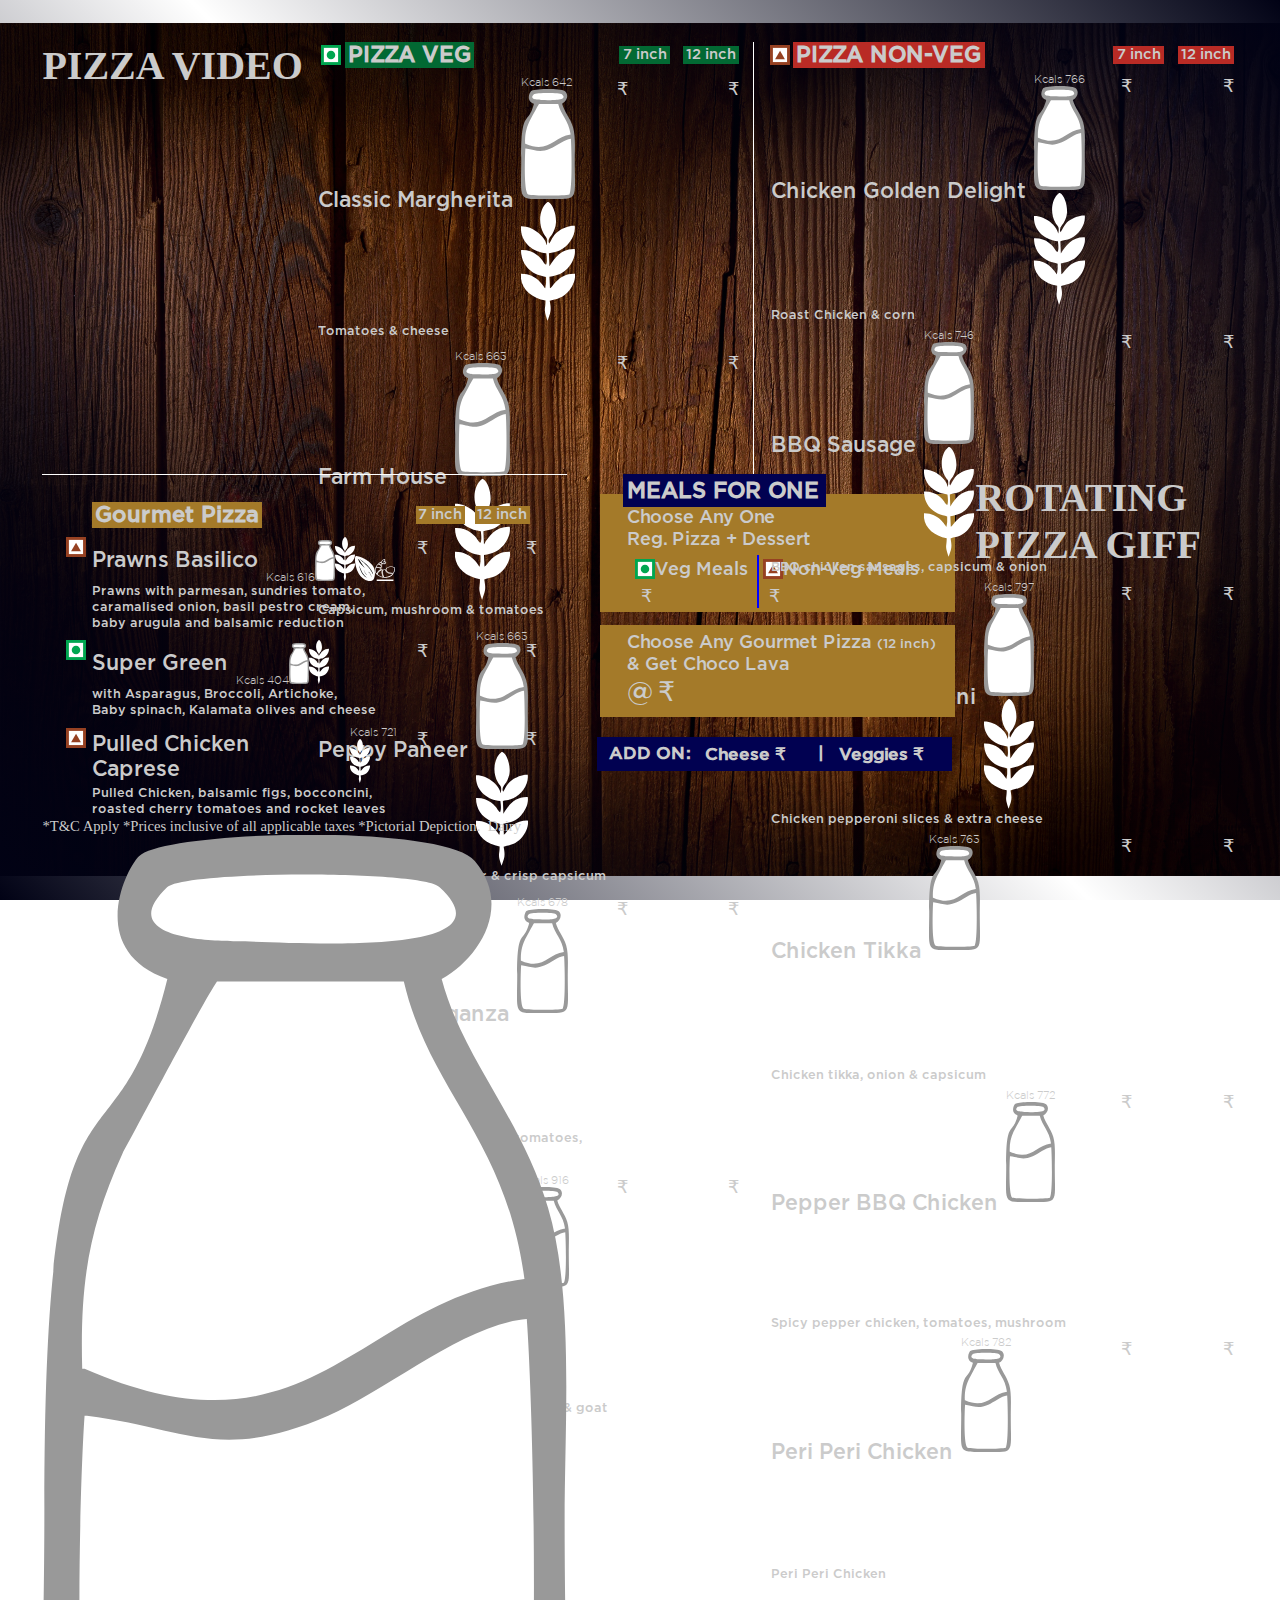
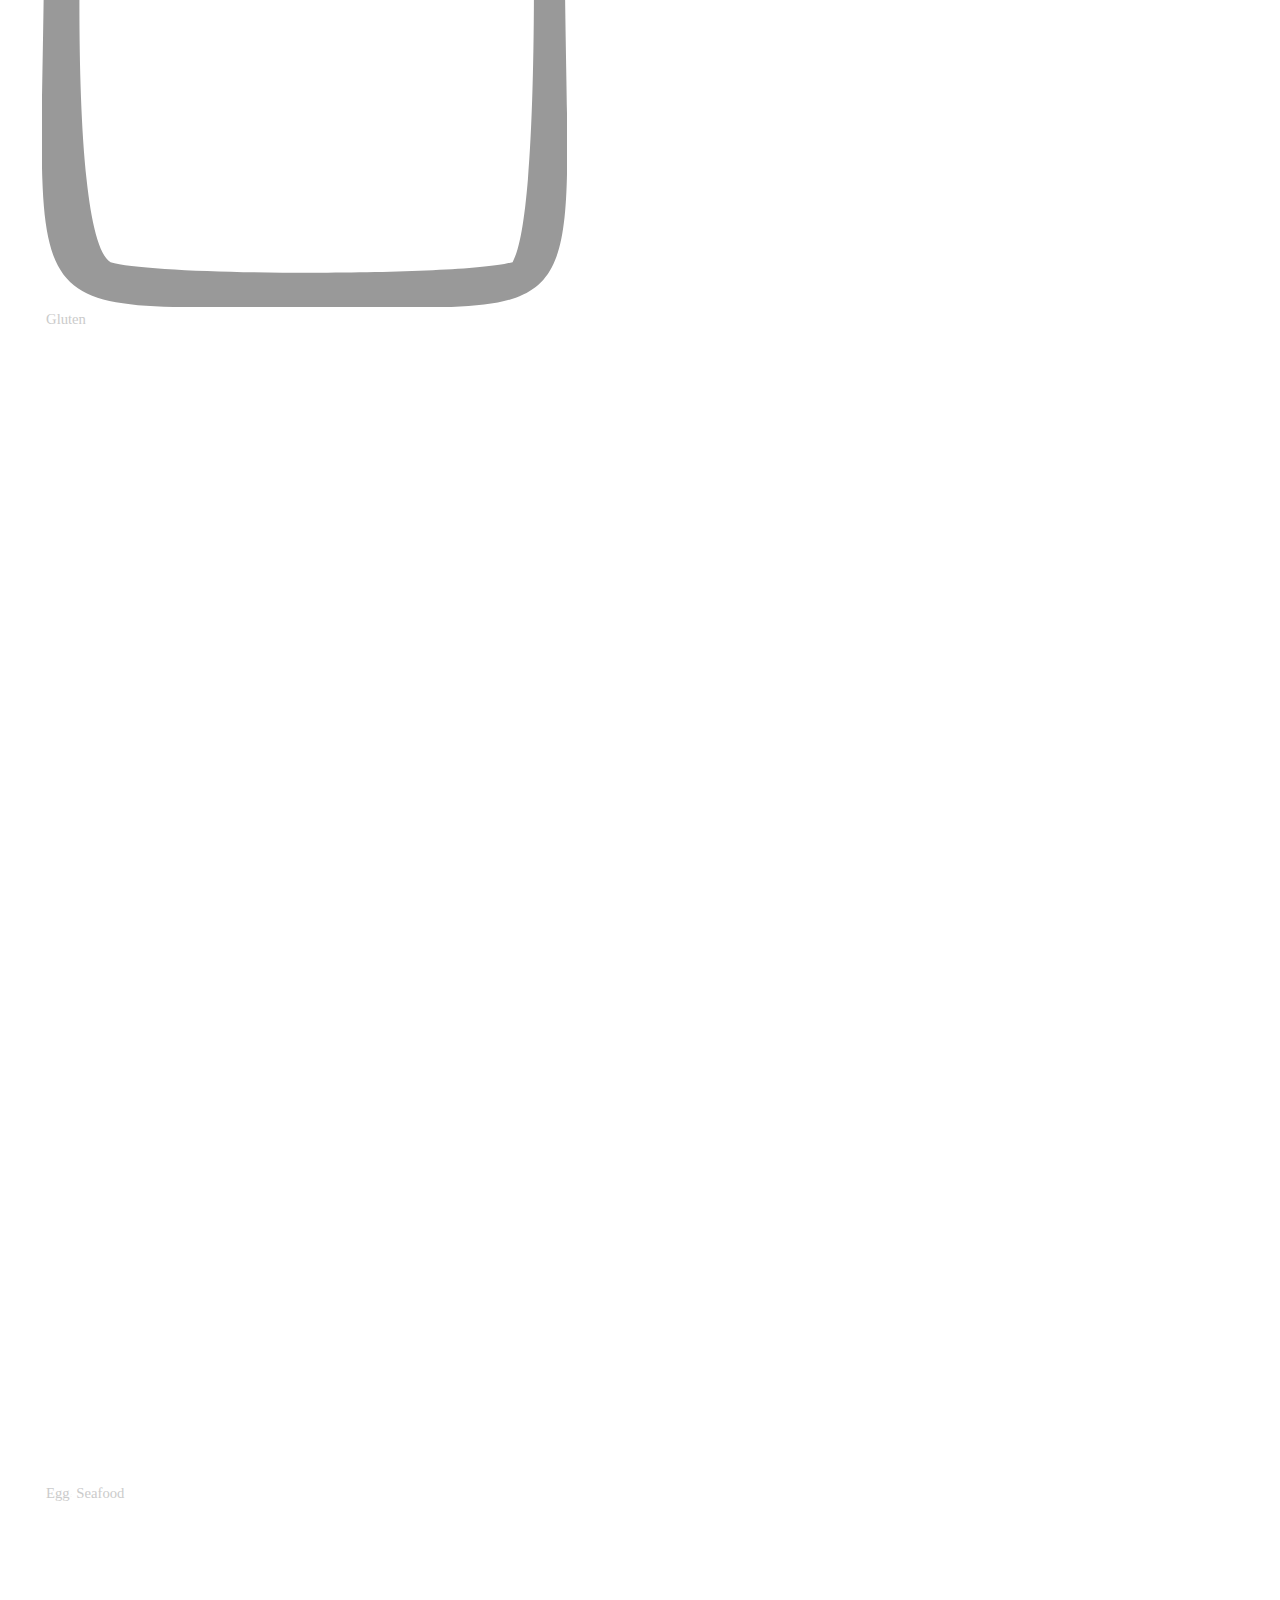
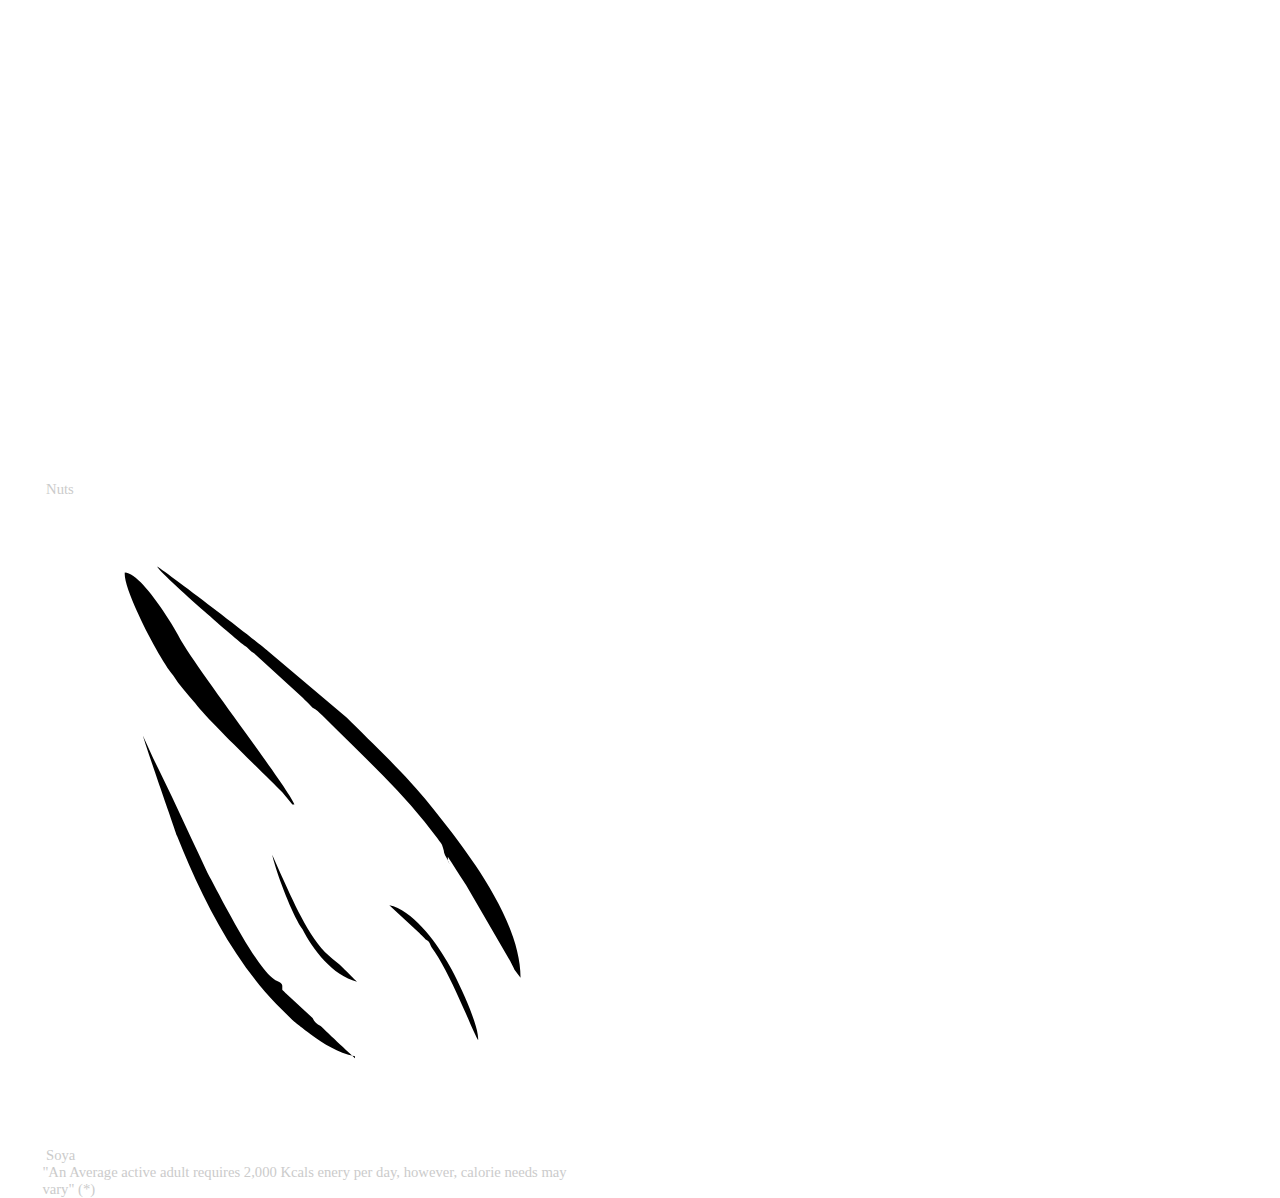
==== Donna_Itallia/index.html @ 405bc3e5 "Add files via upload" ====
<!DOCTYPE html>
<html lang="en">
<head>
    <meta charset="UTF-8">
    <meta name="viewport" content="width=device-width, initial-scale=1.0">
    <title>Document</title>
    <link rel="stylesheet" href="style.css">

   
</head>
<body>
    <!-- <img src="donna_itallia1.png" alt="" style="position: absolute;z-index: -1;top: 0;left: 0;opacity: 0.4;" height="100%" width="100%"> -->
    <section class="wrapper ">
        <div class="container ">
        <div class="section section1 display_flex">

            <div class="first_section">
                <h2>PIZZA VIDEO</h2>
            </div>
            <div class="second_section ">
                
                <div class="first_div display_flex_col">
                    <div class="heading display_flex">
                        <div class="display_flex">

                            <img src="veg.svg" alt="">
                            <h2 class="bg-green">PIZZA VEG</h2>
                        </div>
                        <div class="display_flex">

                            <p class="bg-green">7 inch</p>
                            <p class="bg-green">12 inch</p>
                        </div>
                    </div>
                    <div class="content display_flex">
                        <div class="pizza_info display_flex_col">
                            <div class="pizza_name display_flex">
                                
                                <p>Classic Margherita</p>
                                <p>Kcals 642 <span><img src="dairy.svg" alt=""><img src="gluten.svg" alt=""></span></p>

                            </div>
                            <div class="description">
                                <p>Tomatoes & cheese</p>
                            </div>
                        </div>
                        <div class="pizza_price display_flex">
                            <p><span>₹</span><span class="pizza_veg_inch7"></span></p>
                            <p><span>₹</span><span class="pizza_veg_inch12"></span></p>
                        </div>
                    </div>
                    <div class="content display_flex">
                        <div class="pizza_info display_flex_col">
                            <div class="pizza_name display_flex">

                                <p>Farm House</p>
                                <p>Kcals 663 <span><img src="dairy.svg" alt=""><img src="gluten.svg" alt=""></span></p>

                            </div>
                            <div class="description">
                                <p>Capsicum, mushroom & tomatoes</p>
                            </div>
                        </div>
                        <div class="pizza_price display_flex">
                            <p><span>₹</span><span class="pizza_veg_inch7"></span></p>
                            <p><span>₹</span><span class="pizza_veg_inch12"></span></p>
                        </div>
                    </div>
                    <div class="content display_flex">
                        <div class="pizza_info display_flex_col">
                            <div class="pizza_name display_flex">

                                <p>Peppy Paneer</p>
                                <p>Kcals 663<span><img src="dairy.svg" alt=""><img src="gluten.svg" alt=""></span></p>

                            </div>
                            <div class="description">
                                <p>Paneer, spicy red pepper & crisp capsicum</p>
                            </div>
                        </div>
                        <div class="pizza_price display_flex">
                            <p><span>₹</span><span class="pizza_veg_inch7"></span></p>
                            <p><span>₹</span><span class="pizza_veg_inch12"></span></p>
                        </div>
                    </div>
                    <div class="content display_flex">
                        <div class="pizza_info display_flex_col">
                            <div class="pizza_name display_flex">

                                <p>Veg Extravaganza</p>
                                <p>Kcals 678<span><img src="dairy.svg" alt=""><img src="gluten.svg" alt=""></span></p>

                            </div>
                            <div class="description">
                                <p>Onion, cpasicum, mushroom, tomatoes, jalapenis, olives & corn</p>
                            </div>
                        </div>
                        <div class="pizza_price display_flex">
                            <p><span>₹</span><span class="pizza_veg_inch7"></span></p>
                            <p><span>₹</span><span class="pizza_veg_inch12"></span></p>
                        </div>
                    </div>
                    <div class="content display_flex">
                        <div class="pizza_info display_flex_col">
                            <div class="pizza_name display_flex">

                                <p>Quattro Formaggi</p>
                                <p>Kcals 916<span><img src="dairy.svg" alt=""><img src="gluten.svg" alt=""></span></p>

                            </div>
                            <div class="description">
                                <p>Blend of mozzarella, cheddar, swiss & goat cheese</p>
                            </div>
                        </div>
                        <div class="pizza_price display_flex">
                            <p><span>₹</span><span class="pizza_veg_inch7"></span></p>
                            <p><span>₹</span><span class="pizza_veg_inch12"></span></p>
                        </div>
                    </div>
              
                </div>
            </div>
            <div class="third_section">
                
                <div class="first_div display_flex_col">
                    <div class="heading display_flex">
                        <div class="display_flex">

                            <img src="nonveg.svg" alt="">
                            <h2 class="bg-red">PIZZA NON-VEG</h2>
                        </div>
                        <div class="display_flex">

                            <p class="bg-red">7 inch</p>
                            <p class="bg-red">12 inch</p>
                        </div>
                    </div>
                    <div class="content display_flex">
                        <div class="pizza_info display_flex_col">
                            <div class="pizza_name display_flex">

                                <p>Chicken Golden Delight</p>
                                <p>Kcals 766<span><img src="dairy.svg" alt=""><img src="gluten.svg" alt=""></span></p>

                            </div>
                            <div class="description">
                                <p>Roast Chicken & corn</p>
                            </div>
                        </div>
                        <div class="pizza_price display_flex">
                            <p><span>₹</span><span class="pizza_nonveg_inch7"></span></p>
                            <p><span>₹</span><span class="pizza_nonveg_inch12"></span></p>
                        </div>
                    </div>
                    <div class="content display_flex">
                        <div class="pizza_info display_flex_col">
                            <div class="pizza_name display_flex">

                                <p>BBQ Sausage</p>
                                <p>Kcals 746<span><img src="dairy.svg" alt=""><img src="gluten.svg" alt=""></span></p>

                            </div>
                            <div class="description">
                                <p>BBQ chicken sausages, capsicum & onion</p>
                            </div>
                        </div>
                        <div class="pizza_price display_flex">
                            <p><span>₹</span><span class="pizza_nonveg_inch7"></span></p>
                            <p><span>₹</span><span class="pizza_nonveg_inch12"></span></p>
                        </div>
                    </div>
                    
                    <div class="content display_flex">
                        <div class="pizza_info display_flex_col">
                            <div class="pizza_name display_flex">

                                <p>Chicken Pepperoni</p>
                                <p>Kcals 797<span><img src="dairy.svg" alt=""><img src="gluten.svg" alt=""></span></p>

                            </div>
                            <div class="description">
                                <p>Chicken pepperoni slices & extra cheese</p>
                            </div>
                        </div>
                        <div class="pizza_price display_flex">
                            <p><span>₹</span><span class="pizza_nonveg_inch7"></span></p>
                            <p><span>₹</span><span class="pizza_nonveg_inch12"></span></p>
                        </div>
                    </div>
                    <div class="content display_flex">
                        <div class="pizza_info display_flex_col">
                            <div class="pizza_name display_flex">

                                <p>Chicken Tikka</p>
                                <p>Kcals 763<span><img src="dairy.svg" alt=""><img src="gluten.svg" alt=""></span></p>

                            </div>
                            <div class="description">
                                <p>Chicken tikka, onion & capsicum</p>
                            </div>
                        </div>
                        <div class="pizza_price display_flex">
                            <p><span>₹</span><span class="pizza_nonveg_inch7"></span></p>
                            <p><span>₹</span><span class="pizza_nonveg_inch12"></span></p>
                        </div>
                    </div>
                    <div class="content display_flex">
                        <div class="pizza_info display_flex_col">
                            <div class="pizza_name display_flex">

                                <p>Pepper BBQ Chicken</p>
                                <p>Kcals 772<span><img src="dairy.svg" alt=""><img src="gluten.svg" alt=""></span></p>

                            </div>
                            <div class="description">
                                <p>Spicy pepper chicken, tomatoes, mushroom</p>
                            </div>
                        </div>
                        <div class="pizza_price display_flex">
                             <p><span>₹</span><span class="pizza_nonveg_inch7"></span></p>
                            <p><span>₹</span><span class="pizza_nonveg_inch12"></span></p>
                        </div>
                    </div>
                    <div class="content display_flex">
                        <div class="pizza_info display_flex_col">
                            <div class="pizza_name display_flex">

                                <p>Peri Peri Chicken</p>
                                <p>Kcals 782<span><img src="dairy.svg" alt=""><img src="gluten.svg" alt=""></span></p>

                            </div>
                            <div class="description">
                                <p>Peri Peri Chicken</p>
                            </div>
                        </div>
                        <div class="pizza_price display_flex">
                            <p><span>₹</span><span class="pizza_nonveg_inch7"></span></p>
                            <p><span>₹</span><span class="pizza_nonveg_inch12"></span></p>
                        </div>
                    </div>
           
                   
              
                </div> 
            </div>
        </div>
        <div class="section section2 display_flex">

        
            <div class="second_section ">
                
                <div class="first_div display_flex_col">
                    <div class="heading display_flex">
                        <div class="display_flex">

                            <h2 class="bg-yellow">Gourmet Pizza</h2>
                        </div>
                        <div class="display_flex">

                            <p class="bg-yellow">7 inch</p>
                            <p class="bg-yellow">12 inch</p>
                        </div>
                    </div>
                    <div class="content display_flex">
                        <img src="nonveg.svg" alt="">

                        <div class="pizza_info display_flex_col">
                            <div class="pizza_name display_flex">

                                <p>Prawns Basilico</p>
                                <p>Kcals 616<span><img src="dairy.svg" alt=""><img src="gluten.svg" alt=""><img src="nuts.svg" alt=""><img src="seafood.svg" alt=""></span></p>

                            </div>
                            <div class="description">
                                <p>Prawns with parmesan, sundries tomato,
                                    <br>caramalised onion, basil pestro cream, 
                                    <br>baby arugula and balsamic reduction
                                </p>
                            </div>
                        </div>
                        <div class="pizza_price display_flex">
                            <p><span>₹</span><span class="pizza_gourmet_inch7"></span></p>
                            <p><span>₹</span><span class="pizza_gourmet_inch12"></span></p>
                        </div>
                    </div>
                    <div class="content display_flex">
                        <img src="veg.svg" alt="">

                        <div class="pizza_info display_flex_col">
                            <div class="pizza_name display_flex">

                                <p>Super Green</p>
                                <p>Kcals 404<span><img src="dairy.svg" alt=""><img src="gluten.svg" alt=""></span></p>

                            </div>
                            <div class="description">
                                <p>with Asparagus, Broccoli, Artichoke, 
                                    <br>Baby spinach, Kalamata olives and cheese
                                </p>
                            </div>
                        </div>
                        <div class="pizza_price display_flex">
                            <p><span>₹</span><span class="pizza_gourmet_inch7"></span></p>
                            <p><span>₹</span><span class="pizza_gourmet_inch12"></span></p>
                        </div>
                    </div>
                    <div class="content display_flex">
                        <img src="nonveg.svg" alt="">

                        <div class="pizza_info display_flex_col">
                            <div class="pizza_name display_flex">

                                <p>Pulled Chicken Caprese</p>
                                <p>Kcals 721<span><img src="gluten.svg" alt=""></span></p>

                            </div>
                            <div class="description">
                                <p>Pulled Chicken, balsamic figs, bocconcini,
                                <br>roasted cherry tomatoes and rocket leaves</p>
                            </div>
                        </div>
                        <div class="pizza_price display_flex">
                            <p><span>₹</span><span class="pizza_gourmet_inch7"></span></p>
                            <p><span>₹</span><span class="pizza_gourmet_inch12"></span></p>
                        </div>
                    </div>
                    <div class="terms display_flex_col">
                        <p>*T&C Apply *Prices inclusive of all applicable taxes *Pictorial Depiction.&nbsp; <span>Dairy</span><img src="dairy.svg" alt=""><span></span>&nbsp;<span>Gluten</span><img src="gluten.svg" alt=""><span></span>&nbsp;<span>Egg</span><img src="egg.svg" alt=""><span></span>&nbsp;<span>Seafood</span><img src="seafood.svg" alt=""><span></span>&nbsp;<span>Nuts</span><img src="nuts.svg" alt=""><span></span>&nbsp;<span>Soya</span><img src="Soya.svg" alt=""><span></span></p>
                        <p>"An Average active adult requires 2,000 Kcals enery per day, however, calorie needs may vary" (*)</p>
                    </div>
                
              
                </div>
            </div>
            <div class="third_section">
                <h2 class="bg-blue">MEALS FOR ONE</h2>
                <div class="first_div bg-yellow">
                    <div class="inner_div ">

                    <p>Choose Any One <br>
                    Reg. Pizza + Dessert</p>
                    <div class="display_flex">
                        <div class="veg-meals display_flex_col">
                            <div class="heading display_flex">
                                <img src="veg.svg" alt="">
                                <p>Veg Meals</p>
                            </div>
                            <div class="content">
                                <p><span>₹</span><span class="veg_meals"></span></p>
                            </div>
                        </div>
                        <div class="nonveg-meals display_flex_col">
                            <div class="heading display_flex">
                                <img src="nonveg.svg" alt="">
                                <p>Non-Veg Meals</p>
                            </div>
                            <div class="content">
                                <p><span>₹</span><span class="nonveg_meals"></span></p>
                            </div>
                        </div>
                    </div>
                </div>
                </div>
                <div class="second_div bg-yellow">
                    <div class="inner_div">
                        <p>Choose Any Gourmet Pizza <span>(12 inch)</span>
                        & Get Choco Lava</p>
                        <p>@<span style="margin-left: calc(10/1920 * 100vw);">₹</span><span class="offer"></span></p>
                    </div>
                </div>
                <h2 class="bg-blue display_flex">ADD ON:<span> Cheese ₹</span><span class="addon_cheese"></span><span>|</span><span> Veggies ₹</span><span class="addon_veggies"></span></h2>
   
            </div>
            <div class="first_section">
                <h2>ROTATING PIZZA GIFF</h2>
            </div>
        </div>
       
    </div>

    </section>
    <div id="csvData">

    </div>
    <script src="https://cdn.rawgit.com/Keyang/node-csvtojson/d41f44aa/browser/csvtojson.min.js"></script>

    <script src="index.js"></script>
  
</body>
</html>
---- Donna_Itallia/style.css ----
*{
    box-sizing: border-box;
    padding: 0;
    margin: 0;
}
div{
    width: 100%;
}

.display_flex{
    display: flex;
    justify-content: space-between;
    align-items: center;
}
.display_flex_col{
    display: flex;
    flex-direction: column;
    justify-content: space-between;
    align-items: center;
}
.bg-green{
    background: #026933;
    margin: 0 calc(5/1920 * 100vw);padding: 0 calc(5/1920 * 100vw);
}
.bg-red{
    background: #B92B25;
    margin: 0 calc(5/1920 * 100vw);padding: 0 calc(5/1920 * 100vw);
}
.bg-yellow{
    background: #A47A29;
    margin: 0 calc(5/1920 * 100vw);padding: 0 calc(4/1920 * 100vw);
}
.bg-blue{
    background: #010151;
    padding: calc(5/1920 * 100vw);
}
@font-face {
    font-family: 'Gotham';
    src: url('Gotham-Medium.woff2') format('woff2'),
        url('Gotham-Medium.woff') format('woff');
    font-weight: 500;
    font-style: normal;
    font-display: swap;
}
@font-face {
    font-family: 'Gotham Thin';
    src: url('Gotham-Thin.woff2') format('woff2'),
        url('Gotham-Thin.woff') format('woff');
    font-weight: 100;
    font-style: normal;
    font-display: swap;
}
@font-face {
    font-family: 'Gotham Light';
    src: url('Gotham-Light.woff2') format('woff2'),
        url('Gotham-Light.woff') format('woff');
    font-weight: 300;
    font-style: normal;
    font-display: swap;
}
html{
    /* height: 100vh;
    width: 100vw; */
    font-size: calc(22/1920 * 100vw);
    color: #CBCBCB;
}
body{
    height: 100vh;
    background-image: url('onlyBg.jpg');
    background: linear-gradient(45deg,#010215, transparent, #010215), url('onlyBg.jpg');
    background-size: 100%;
    background-repeat: no-repeat;
    background-position: center;
}
.wrapper{
    height: 100%;
    width: 100%;
    padding: 3%;
}
.container{
    height: 100%;
    width: 100%;
    /* border: calc(2/1920 * 100vw) solid red; */
    max-width: 1780px;
    margin: 0 auto;
    padding: calc(6/1920 * 100vw);
}
.section1{
    height: 53%;
    align-items: flex-start;
}
.section > div{
    height: 100%;
}
.section .first_section{
    width: 22%;
    font-size: calc(40/1920 * 100vw);
    /* border: calc(1/1920 * 100vw) solid red; */
    /* background: red; */
}
.section .second_section{
    width: 37%;
    border-right: calc(1/1920 * 100vw) solid white;
}
.section  .first_div .heading{
    justify-content: flex-start;
    padding:0 calc(15/1920 * 100vw);
    font-family: 'Gotham';
}
.section  .third_section .first_div .heading{
    padding:0 0 0  calc(15/1920 * 100vw);
}
.section  .first_div .heading div:nth-child(1){
    width: 70%;
    justify-content: flex-start;

}
.section  .third_section .first_div .heading div:nth-child(1){
    width: 80%;
    justify-content: flex-start;

}
.section .first_div .heading div:nth-child(2){
    width: 30%;
}
.section .first_div .content .pizza_info{
    width: 70%;
}
.section .third_section .first_div .content .pizza_info{
    width: 90%;
}
.section  .first_div .content .pizza_name{
    justify-content: flex-start;
    font-family: 'Gotham';
    
}
.section  .first_div .content .description{
    font-family: 'Gotham';
    font-size: calc(19/1920 * 100vw);
    
}
.section .first_div .content{
    margin: calc(9/1920 * 100vw) calc(10/1920 * 100vw) 0 0;
    padding: calc(5/1920 * 100vw) calc(15/1920 * 100vw);
    align-items: flex-start;

}
.section .third_section .first_div .content{
    margin: calc(10/1920 * 100vw) calc(10/1920 * 100vw) 0 0;
    padding: 0px 0px 0 calc(22/1920 * 100vw);
    align-items: flex-start;

}
.section  .first_div .content .pizza_info .pizza_name p:nth-child(1){
   font-size: calc(32/1920 * 100vw);
   margin-right: calc(12/1920 * 100vw);
}
.section .first_div .content .pizza_info .pizza_name p:nth-child(2){
   font-size: calc(17/1920 * 100vw);
   font-family: 'Gotham Light';

}
.section  .first_div .content .pizza_price{
    width: 29%;
    font-family: 'Gotham';
    font-size: calc(27/1920 * 100vw);
}
.section  .first_div .heading img{
    width: 20px;

}
.section .third_section{
    width: 40%;
}

.section2{
    height: 47%;
}
.section2 .second_section{
    width: 48%;
    padding: calc(40/1920 * 100vw) 0;
    border: none;
    border-top: calc(1/1920 * 100vw) solid white;
}
.section2 .second_section .heading{
    padding: 0 calc(50/1920 * 100vw) 0 calc(70/1920 * 100vw);
}
.section2 .second_section .heading div:nth-child(1){
    width: 80%;
}
.section2 .second_section .content{
    padding: 0 calc(40/1920 * 100vw) 0 calc(40/1920 * 100vw);
    margin-top: calc(13/1920 * 100vw);
}
.section2 .second_section .content .pizza_info{
    width: 80%;
    padding: 0 0 0 calc(10/1920 * 100vw);
}

.section2 .second_section .content img{
    width: 20px;
}
.section2 .third_section{
    width: 37%;
    padding: 0 calc(35/1920 * 100vw) 0 calc(45/1920 * 100vw);
}
.section2 .first_section{
    width: 24%;
}


.section2  .third_section h2:nth-child(1){
    width: 57%;
    margin-left: calc(40/1920 * 100vw);
    font-family: 'Gotham';
}
.section2  .third_section h2:last-child{
    font-family: 'Gotham';
    width: 100%;
    position: relative;
    top: calc(30/1920 * 100vw);
    font-size: calc(26/1920 * 100vw);
    padding: calc(10/1920 * 100vw) calc(18/1920 * 100vw);
}
.section2 .third_section .first_div{
   position: relative;
   top: calc(-20/1920 * 100vw);
   z-index: -1;
}
.section2 .third_section .second_div{

}
.section2 .third_section .inner_div {
    font-family: 'Gotham';
    padding: calc(20/1920 * 100vw) calc(10/1920 * 100vw) 0 calc(36/1920 * 100vw);
}
.section2 .third_section .inner_div p{
    font-size:calc(27/1920 * 100vw);
}
.section2 .third_section .first_div .inner_div .display_flex{
    padding: calc(6/1920 * 100vw);
    justify-content: flex-start;
    align-items: flex-start;
}
.veg-meals{
    width: 70%;
    border-right: calc(4/1920 * 100vw) solid blue;
}
.section2 .third_section .content {
    padding: 0 0 0 calc(15/1920 * 100vw) !important;
    margin: 0 !important;
}
.section2 .third_section .second_div .inner_div {
    padding: calc(10/1920 * 100vw) calc(24/1920 * 100vw) 0 calc(36/1920 * 100vw);
}
.section2 .third_section .second_div .inner_div p:nth-child(1) span{
    font-size: calc(20/1920 * 100vw);
}
.section2 .third_section .second_div .inner_div p:nth-child(2){
    font-size: calc(40/1920 * 100vw);
    padding-bottom: calc(12/1920 * 100vw);
}
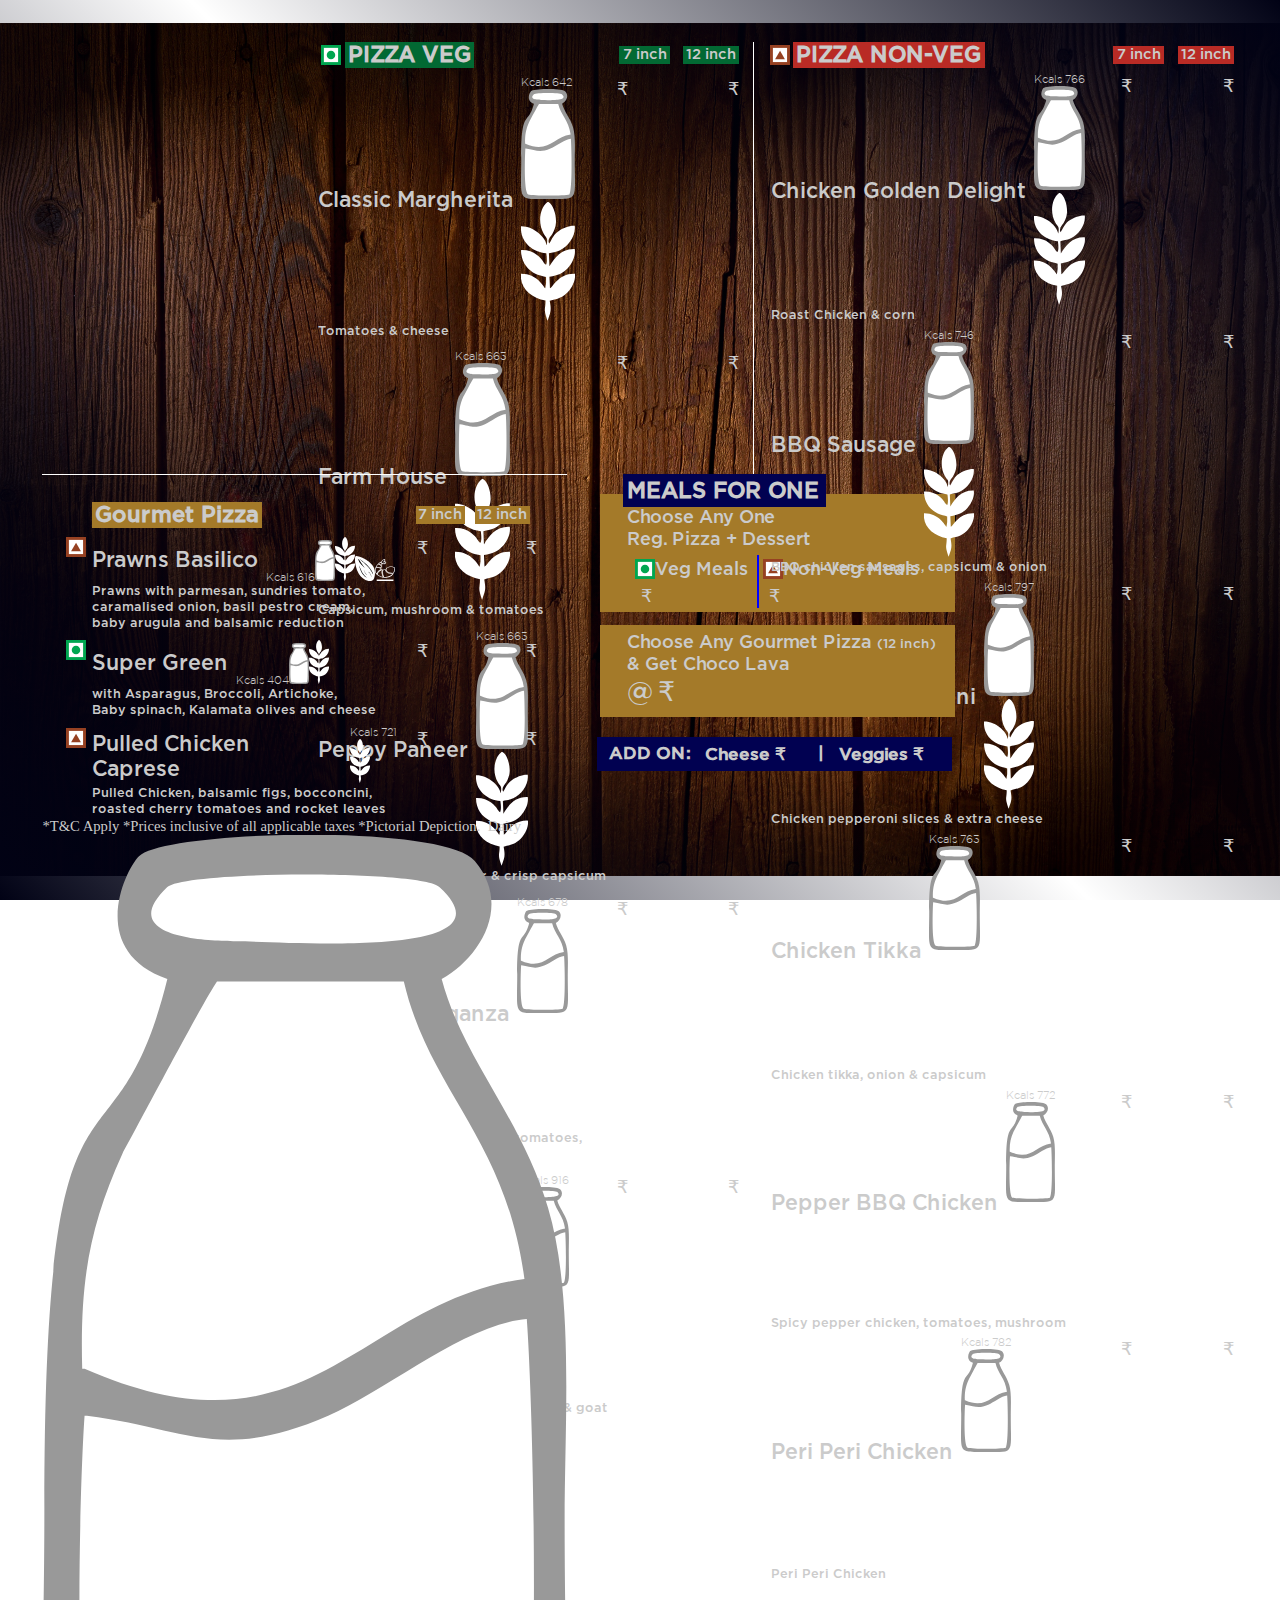
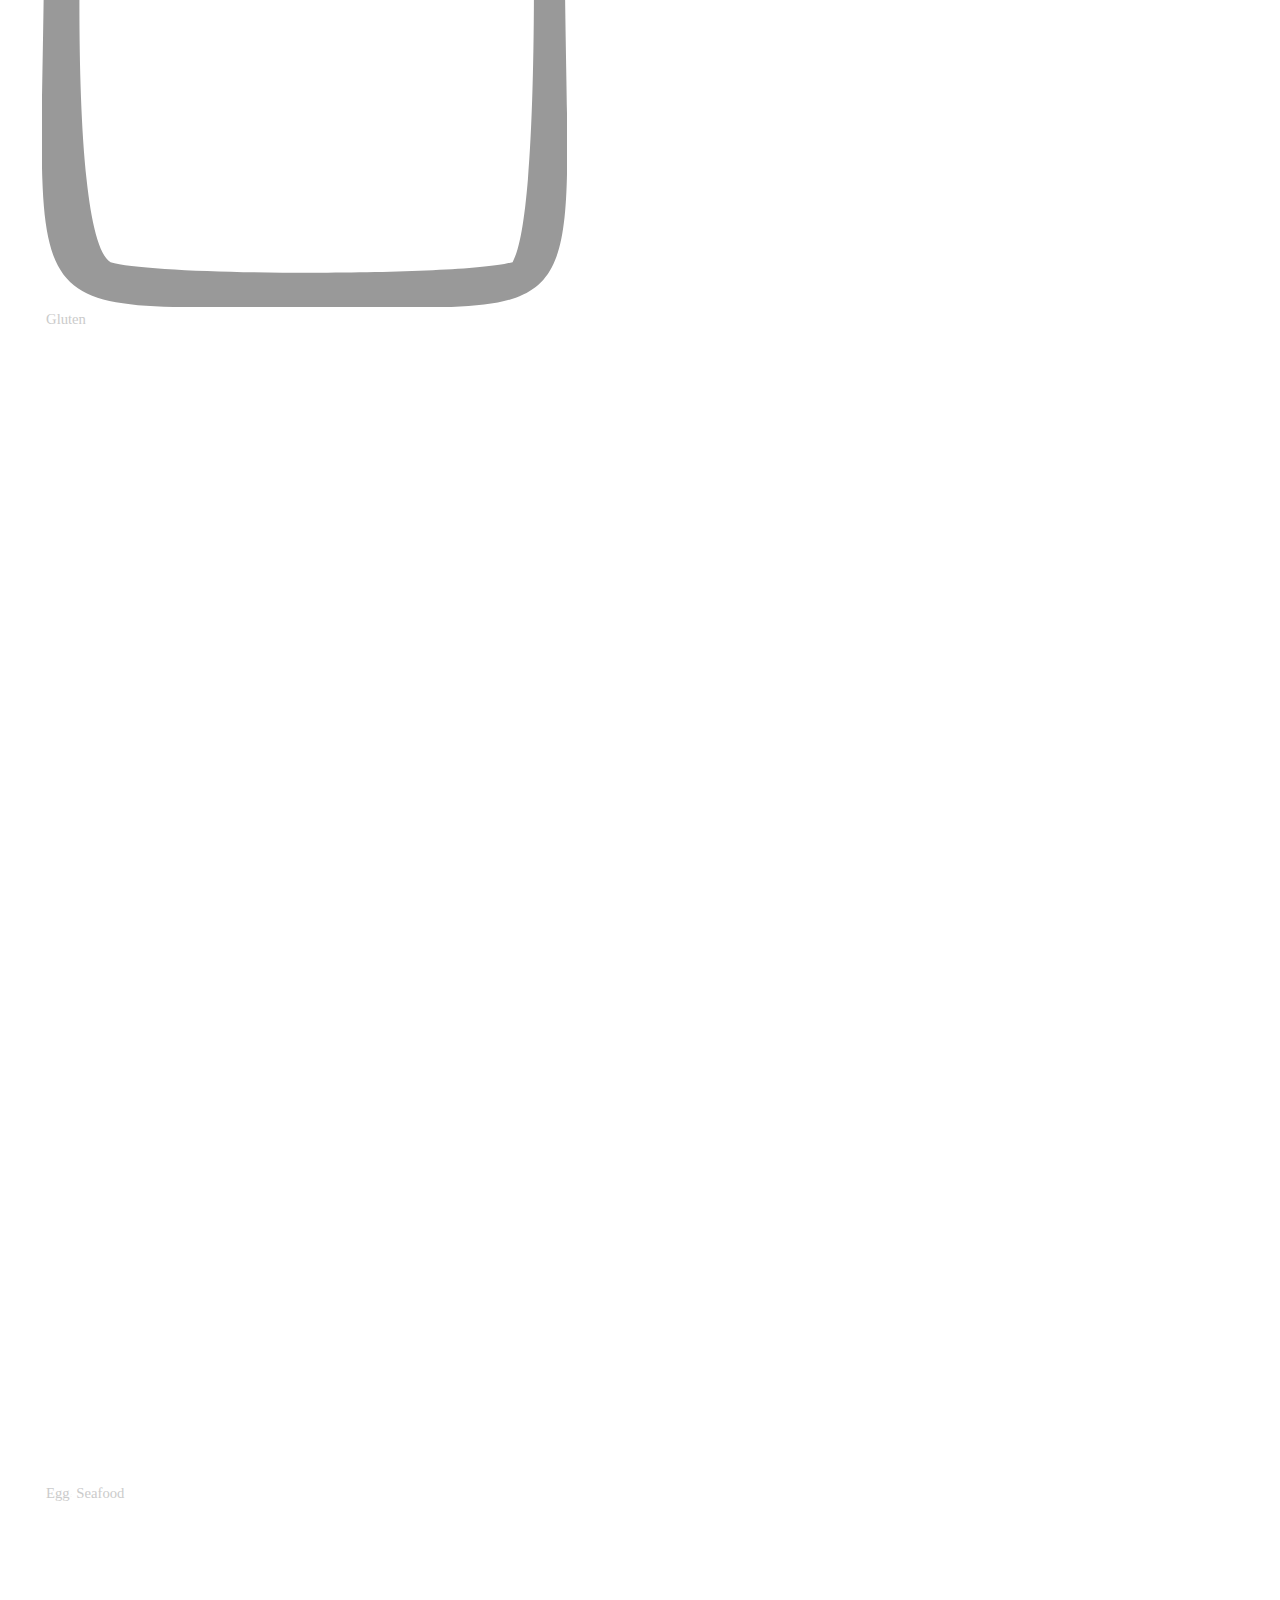
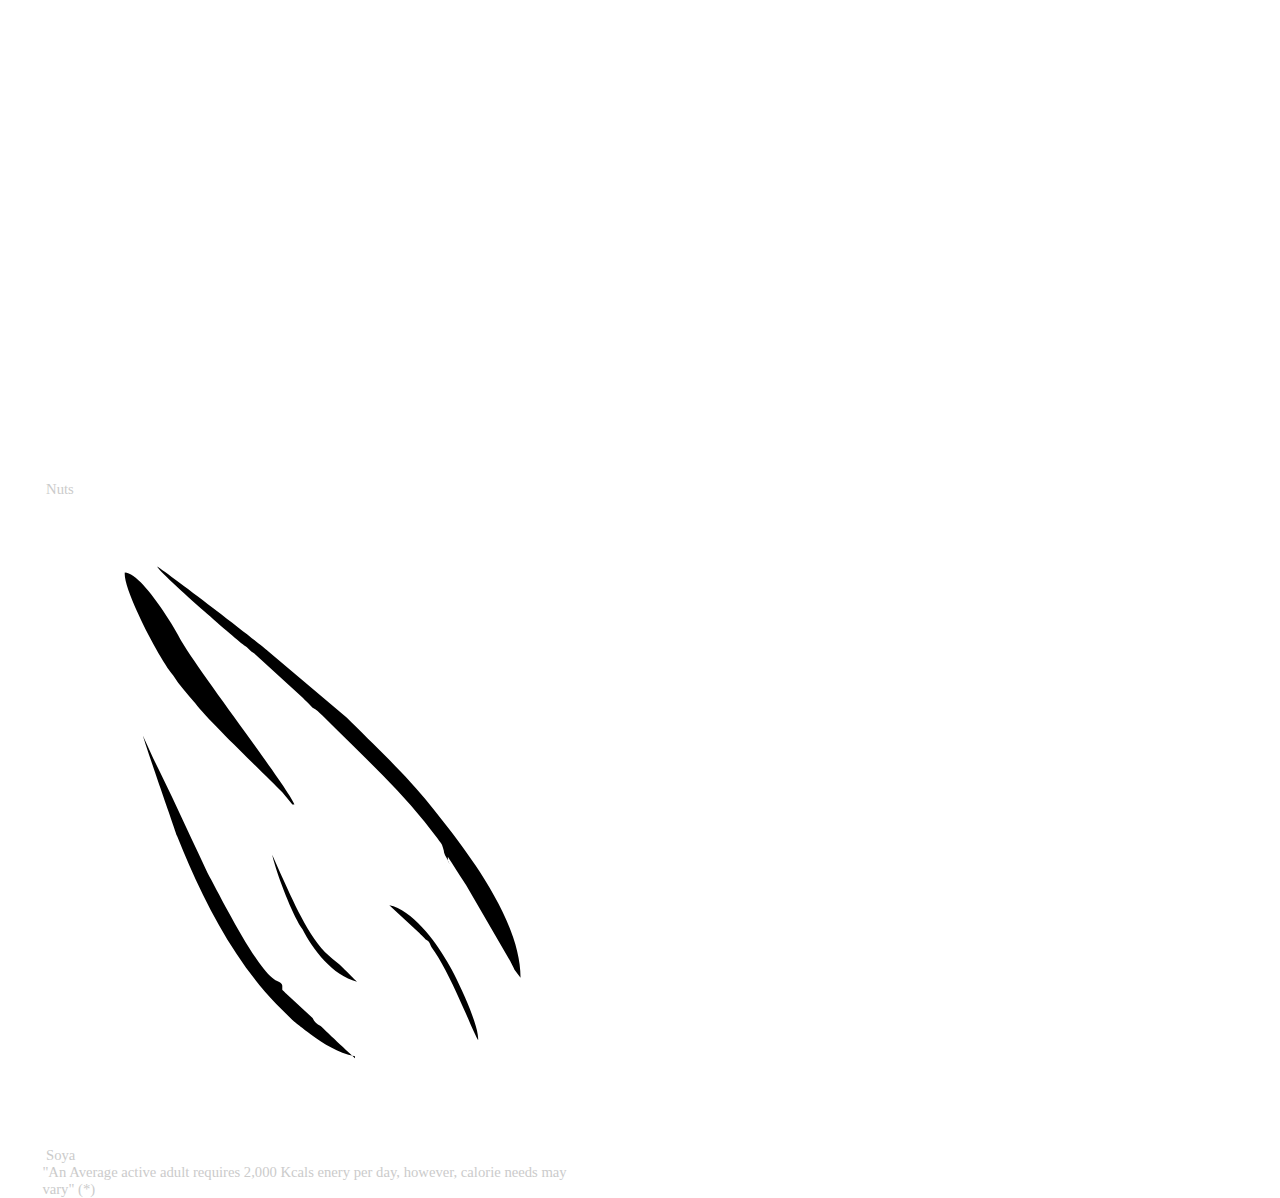
==== commit c7645943: "Update index.html" ====
--- a/Donna_Itallia/index.html
+++ b/Donna_Itallia/index.html
@@ -15,7 +15,7 @@
         <div class="section section1 display_flex">
 
             <div class="first_section">
-                <h2>PIZZA VIDEO</h2>
+<!--                 <h2>PIZZA VIDEO</h2> -->
             </div>
             <div class="second_section ">
                 
@@ -372,7 +372,7 @@
    
             </div>
             <div class="first_section">
-                <h2>ROTATING PIZZA GIFF</h2>
+<!--                 <h2>ROTATING PIZZA GIFF</h2> -->
             </div>
         </div>
        
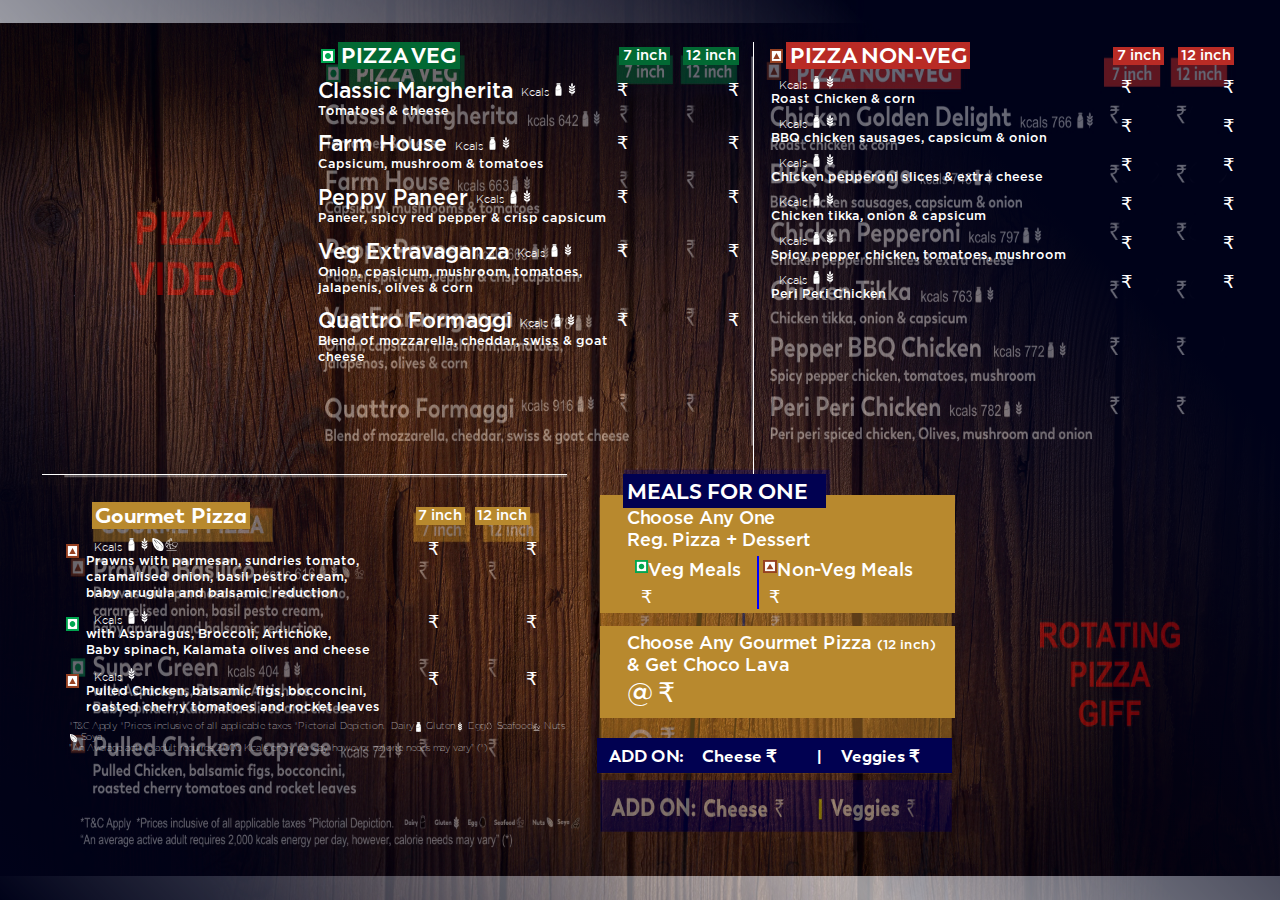
==== commit ad59b75f: "Add files via upload" ====
--- a/Donna_Itallia/index.html
+++ b/Donna_Itallia/index.html
@@ -9,13 +9,13 @@
    
 </head>
 <body>
-    <!-- <img src="donna_itallia1.png" alt="" style="position: absolute;z-index: -1;top: 0;left: 0;opacity: 0.4;" height="100%" width="100%"> -->
+    <img src="donna_itallia1.png" alt="" style="position: absolute;z-index: -1;top: 0;left: 0;opacity: 0.4;" height="100%" width="100%">
     <section class="wrapper ">
         <div class="container ">
         <div class="section section1 display_flex">
 
             <div class="first_section">
-<!--                 <h2>PIZZA VIDEO</h2> -->
+                <!-- <h2>PIZZA VIDEO</h2> -->
             </div>
             <div class="second_section ">
                 
@@ -36,8 +36,8 @@
                         <div class="pizza_info display_flex_col">
                             <div class="pizza_name display_flex">
                                 
-                                <p>Classic Margherita</p>
-                                <p>Kcals 642 <span><img src="dairy.svg" alt=""><img src="gluten.svg" alt=""></span></p>
+                                <p class="pizza_veg_name">Classic Margherita</p>
+                                <p>Kcals <span class="pizza_veg_calories"></span> <span><img src="dairy.svg" alt=""><img src="gluten.svg" alt=""></span></p>
 
                             </div>
                             <div class="description">
@@ -53,8 +53,8 @@
                         <div class="pizza_info display_flex_col">
                             <div class="pizza_name display_flex">
 
-                                <p>Farm House</p>
-                                <p>Kcals 663 <span><img src="dairy.svg" alt=""><img src="gluten.svg" alt=""></span></p>
+                                <p class="pizza_veg_name">Farm House</p>
+                                <p>Kcals <span class="pizza_veg_calories"></span> <span><img src="dairy.svg" alt=""><img src="gluten.svg" alt=""></span></p>
 
                             </div>
                             <div class="description">
@@ -70,8 +70,8 @@
                         <div class="pizza_info display_flex_col">
                             <div class="pizza_name display_flex">
 
-                                <p>Peppy Paneer</p>
-                                <p>Kcals 663<span><img src="dairy.svg" alt=""><img src="gluten.svg" alt=""></span></p>
+                                <p class="pizza_veg_name">Peppy Paneer</p>
+                                <p>Kcals <span class="pizza_veg_calories"></span><span><img src="dairy.svg" alt=""><img src="gluten.svg" alt=""></span></p>
 
                             </div>
                             <div class="description">
@@ -87,8 +87,8 @@
                         <div class="pizza_info display_flex_col">
                             <div class="pizza_name display_flex">
 
-                                <p>Veg Extravaganza</p>
-                                <p>Kcals 678<span><img src="dairy.svg" alt=""><img src="gluten.svg" alt=""></span></p>
+                                <p class="pizza_veg_name">Veg Extravaganza</p>
+                                <p>Kcals <span class="pizza_veg_calories"></span><span><img src="dairy.svg" alt=""><img src="gluten.svg" alt=""></span></p>
 
                             </div>
                             <div class="description">
@@ -104,8 +104,8 @@
                         <div class="pizza_info display_flex_col">
                             <div class="pizza_name display_flex">
 
-                                <p>Quattro Formaggi</p>
-                                <p>Kcals 916<span><img src="dairy.svg" alt=""><img src="gluten.svg" alt=""></span></p>
+                                <p class="pizza_veg_name">Quattro Formaggi</p>
+                                <p>Kcals <span class="pizza_veg_calories"></span><span><img src="dairy.svg" alt=""><img src="gluten.svg" alt=""></span></p>
 
                             </div>
                             <div class="description">
@@ -139,8 +139,8 @@
                         <div class="pizza_info display_flex_col">
                             <div class="pizza_name display_flex">
 
-                                <p>Chicken Golden Delight</p>
-                                <p>Kcals 766<span><img src="dairy.svg" alt=""><img src="gluten.svg" alt=""></span></p>
+                                <p class="pizza_nonveg_name"></p>
+                                <p>Kcals <span class="pizza_nonveg_calorie"></span><span><img src="dairy.svg" alt=""><img src="gluten.svg" alt=""></span></p>
 
                             </div>
                             <div class="description">
@@ -156,8 +156,8 @@
                         <div class="pizza_info display_flex_col">
                             <div class="pizza_name display_flex">
 
-                                <p>BBQ Sausage</p>
-                                <p>Kcals 746<span><img src="dairy.svg" alt=""><img src="gluten.svg" alt=""></span></p>
+                                <p class="pizza_nonveg_name"></p>
+                                <p>Kcals <span class="pizza_nonveg_calorie"></span><span><img src="dairy.svg" alt=""><img src="gluten.svg" alt=""></span></p>
 
                             </div>
                             <div class="description">
@@ -174,8 +174,8 @@
                         <div class="pizza_info display_flex_col">
                             <div class="pizza_name display_flex">
 
-                                <p>Chicken Pepperoni</p>
-                                <p>Kcals 797<span><img src="dairy.svg" alt=""><img src="gluten.svg" alt=""></span></p>
+                                <p class="pizza_nonveg_name"></p>
+                                <p>Kcals <span class="pizza_nonveg_calorie"></span><span><img src="dairy.svg" alt=""><img src="gluten.svg" alt=""></span></p>
 
                             </div>
                             <div class="description">
@@ -191,8 +191,8 @@
                         <div class="pizza_info display_flex_col">
                             <div class="pizza_name display_flex">
 
-                                <p>Chicken Tikka</p>
-                                <p>Kcals 763<span><img src="dairy.svg" alt=""><img src="gluten.svg" alt=""></span></p>
+                                <p class="pizza_nonveg_name"></p>
+                                <p>Kcals <span class="pizza_nonveg_calorie"></span><span><img src="dairy.svg" alt=""><img src="gluten.svg" alt=""></span></p>
 
                             </div>
                             <div class="description">
@@ -208,8 +208,8 @@
                         <div class="pizza_info display_flex_col">
                             <div class="pizza_name display_flex">
 
-                                <p>Pepper BBQ Chicken</p>
-                                <p>Kcals 772<span><img src="dairy.svg" alt=""><img src="gluten.svg" alt=""></span></p>
+                                <p class="pizza_nonveg_name"></p>
+                                <p>Kcals <span class="pizza_nonveg_calorie"></span><span><img src="dairy.svg" alt=""><img src="gluten.svg" alt=""></span></p>
 
                             </div>
                             <div class="description">
@@ -225,8 +225,8 @@
                         <div class="pizza_info display_flex_col">
                             <div class="pizza_name display_flex">
 
-                                <p>Peri Peri Chicken</p>
-                                <p>Kcals 782<span><img src="dairy.svg" alt=""><img src="gluten.svg" alt=""></span></p>
+                                <p class="pizza_nonveg_name"></p>
+                                <p>Kcals <span class="pizza_nonveg_calorie"></span><span><img src="dairy.svg" alt=""><img src="gluten.svg" alt=""></span></p>
 
                             </div>
                             <div class="description">
@@ -267,8 +267,8 @@
                         <div class="pizza_info display_flex_col">
                             <div class="pizza_name display_flex">
 
-                                <p>Prawns Basilico</p>
-                                <p>Kcals 616<span><img src="dairy.svg" alt=""><img src="gluten.svg" alt=""><img src="nuts.svg" alt=""><img src="seafood.svg" alt=""></span></p>
+                                <p class="gourmet_pizza_name"></p>
+                                <p>Kcals <span class="gourmet_pizza_calorie"></span><span><img src="dairy.svg" alt=""><img src="gluten.svg" alt=""><img src="nuts.svg" alt=""><img src="seafood.svg" alt=""></span></p>
 
                             </div>
                             <div class="description">
@@ -280,7 +280,7 @@
                         </div>
                         <div class="pizza_price display_flex">
                             <p><span>₹</span><span class="pizza_gourmet_inch7"></span></p>
-                            <p><span>₹</span><span class="pizza_gourmet_inch12"></span></p>
+                            <p><span>₹</span><span class="gourmet_pizza_12inch"></span></p>
                         </div>
                     </div>
                     <div class="content display_flex">
@@ -289,8 +289,8 @@
                         <div class="pizza_info display_flex_col">
                             <div class="pizza_name display_flex">
 
-                                <p>Super Green</p>
-                                <p>Kcals 404<span><img src="dairy.svg" alt=""><img src="gluten.svg" alt=""></span></p>
+                                <p class="gourmet_pizza_name"></p>
+                                <p>Kcals <span class="gourmet_pizza_calorie"></span><span><img src="dairy.svg" alt=""><img src="gluten.svg" alt=""></span></p>
 
                             </div>
                             <div class="description">
@@ -301,7 +301,7 @@
                         </div>
                         <div class="pizza_price display_flex">
                             <p><span>₹</span><span class="pizza_gourmet_inch7"></span></p>
-                            <p><span>₹</span><span class="pizza_gourmet_inch12"></span></p>
+                            <p><span>₹</span><span class="gourmet_pizza_12inch"></span></p>
                         </div>
                     </div>
                     <div class="content display_flex">
@@ -310,8 +310,8 @@
                         <div class="pizza_info display_flex_col">
                             <div class="pizza_name display_flex">
 
-                                <p>Pulled Chicken Caprese</p>
-                                <p>Kcals 721<span><img src="gluten.svg" alt=""></span></p>
+                                <p class="gourmet_pizza_name"></p>
+                                <p>Kcals <span class="gourmet_pizza_calorie"></span><span><img src="gluten.svg" alt=""></span></p>
 
                             </div>
                             <div class="description">
@@ -321,7 +321,7 @@
                         </div>
                         <div class="pizza_price display_flex">
                             <p><span>₹</span><span class="pizza_gourmet_inch7"></span></p>
-                            <p><span>₹</span><span class="pizza_gourmet_inch12"></span></p>
+                            <p><span>₹</span><span class="gourmet_pizza_12inch"></span></p>
                         </div>
                     </div>
                     <div class="terms display_flex_col">
@@ -372,7 +372,7 @@
    
             </div>
             <div class="first_section">
-<!--                 <h2>ROTATING PIZZA GIFF</h2> -->
+                <!-- <h2>ROTATING PIZZA GIFF</h2> -->
             </div>
         </div>
        
--- a/Donna_Itallia/style.css
+++ b/Donna_Itallia/style.css
@@ -27,21 +27,42 @@
     margin: 0 calc(5/1920 * 100vw);padding: 0 calc(5/1920 * 100vw);
 }
 .bg-yellow{
-    background: #A47A29;
+    background: #B8892E;
     margin: 0 calc(5/1920 * 100vw);padding: 0 calc(4/1920 * 100vw);
 }
 .bg-blue{
     background: #010151;
     padding: calc(5/1920 * 100vw);
 }
-@font-face {
-    font-family: 'Gotham';
+.fontRupee{
+    font-family: 'ITF Rupee';
+}
+@font-face {
+    font-family: 'Trenda';
     src: url('Gotham-Medium.woff2') format('woff2'),
         url('Gotham-Medium.woff') format('woff');
     font-weight: 500;
     font-style: normal;
     font-display: swap;
 }
+@font-face {
+    font-family: 'Trenda';
+    src: url('Trenda-Bold.woff2') format('woff2'),
+        url('Trenda-Bold.woff') format('woff');
+    font-weight: bold;
+    font-style: normal;
+    font-display: swap;
+}
+
+@font-face {
+    font-family: 'ITF Rupee';
+    src: url('ITFRupee.woff2') format('woff2'),
+        url('ITFRupee.woff') format('woff');
+    font-weight: normal;
+    font-style: normal;
+    font-display: swap;
+}
+
 @font-face {
     font-family: 'Gotham Thin';
     src: url('Gotham-Thin.woff2') format('woff2'),
@@ -62,12 +83,12 @@
     /* height: 100vh;
     width: 100vw; */
     font-size: calc(22/1920 * 100vw);
-    color: #CBCBCB;
+    color: white;
 }
 body{
     height: 100vh;
     background-image: url('onlyBg.jpg');
-    background: linear-gradient(45deg,#010215, transparent, #010215), url('onlyBg.jpg');
+    background: linear-gradient(45deg,#01031A , rgba(255, 255, 255, 0) , #01031A  80%), url('onlyBg.jpg');
     background-size: 100%;
     background-repeat: no-repeat;
     background-position: center;
@@ -84,6 +105,7 @@
     max-width: 1780px;
     margin: 0 auto;
     padding: calc(6/1920 * 100vw);
+    
 }
 .section1{
     height: 53%;
@@ -105,7 +127,7 @@
 .section  .first_div .heading{
     justify-content: flex-start;
     padding:0 calc(15/1920 * 100vw);
-    font-family: 'Gotham';
+    font-family: 'Trenda';
 }
 .section  .third_section .first_div .heading{
     padding:0 0 0  calc(15/1920 * 100vw);
@@ -131,11 +153,11 @@
 }
 .section  .first_div .content .pizza_name{
     justify-content: flex-start;
-    font-family: 'Gotham';
+    font-family: 'Trenda';
     
 }
 .section  .first_div .content .description{
-    font-family: 'Gotham';
+    font-family: 'Trenda';
     font-size: calc(19/1920 * 100vw);
     
 }
@@ -160,13 +182,23 @@
    font-family: 'Gotham Light';
 
 }
+.section .first_div .content .pizza_info .pizza_name p:nth-child(2) span img{
+   height: calc(20/1920 * 100vw);
+   width: calc(20/1920 * 100vw);
+
+}
 .section  .first_div .content .pizza_price{
     width: 29%;
-    font-family: 'Gotham';
+    font-family: 'Trenda';
     font-size: calc(27/1920 * 100vw);
 }
 .section  .first_div .heading img{
-    width: 20px;
+    width: calc(20/1920 * 100vw);
+
+}
+.section2 .second_div .first_div .heading img{
+    width: calc(20/1920 * 100vw);
+    margin-top: calc(10/1920 * 100vw);
 
 }
 .section .third_section{
@@ -193,12 +225,25 @@
     margin-top: calc(13/1920 * 100vw);
 }
 .section2 .second_section .content .pizza_info{
-    width: 80%;
+    width: 93%;
     padding: 0 0 0 calc(10/1920 * 100vw);
 }
-
-.section2 .second_section .content img{
-    width: 20px;
+.section2 .second_section .terms {
+    padding: calc(8/1920 * 100vw) 0 0 calc(40/1920 * 100vw);
+    font-family: 'Gotham Thin';
+    font-size: calc(14/1920 * 100vw);
+    align-items: flex-start;
+}
+.section2 .second_section .terms img{
+    width: calc(10/1920 * 100vw);
+    height: calc(15/1920 * 100vw);
+    vertical-align: sub;
+    margin: 0 calc(2/1920 * 100vw);
+}
+
+.section2 .second_section .content > img{
+    width: calc(20/1920 * 100vw);
+    margin-top: calc(10/1920 * 100vw);
 }
 .section2 .third_section{
     width: 37%;
@@ -212,10 +257,10 @@
 .section2  .third_section h2:nth-child(1){
     width: 57%;
     margin-left: calc(40/1920 * 100vw);
-    font-family: 'Gotham';
+    font-family: 'Trenda';
 }
 .section2  .third_section h2:last-child{
-    font-family: 'Gotham';
+    font-family: 'Trenda';
     width: 100%;
     position: relative;
     top: calc(30/1920 * 100vw);
@@ -231,7 +276,7 @@
 
 }
 .section2 .third_section .inner_div {
-    font-family: 'Gotham';
+    font-family: 'Trenda';
     padding: calc(20/1920 * 100vw) calc(10/1920 * 100vw) 0 calc(36/1920 * 100vw);
 }
 .section2 .third_section .inner_div p{
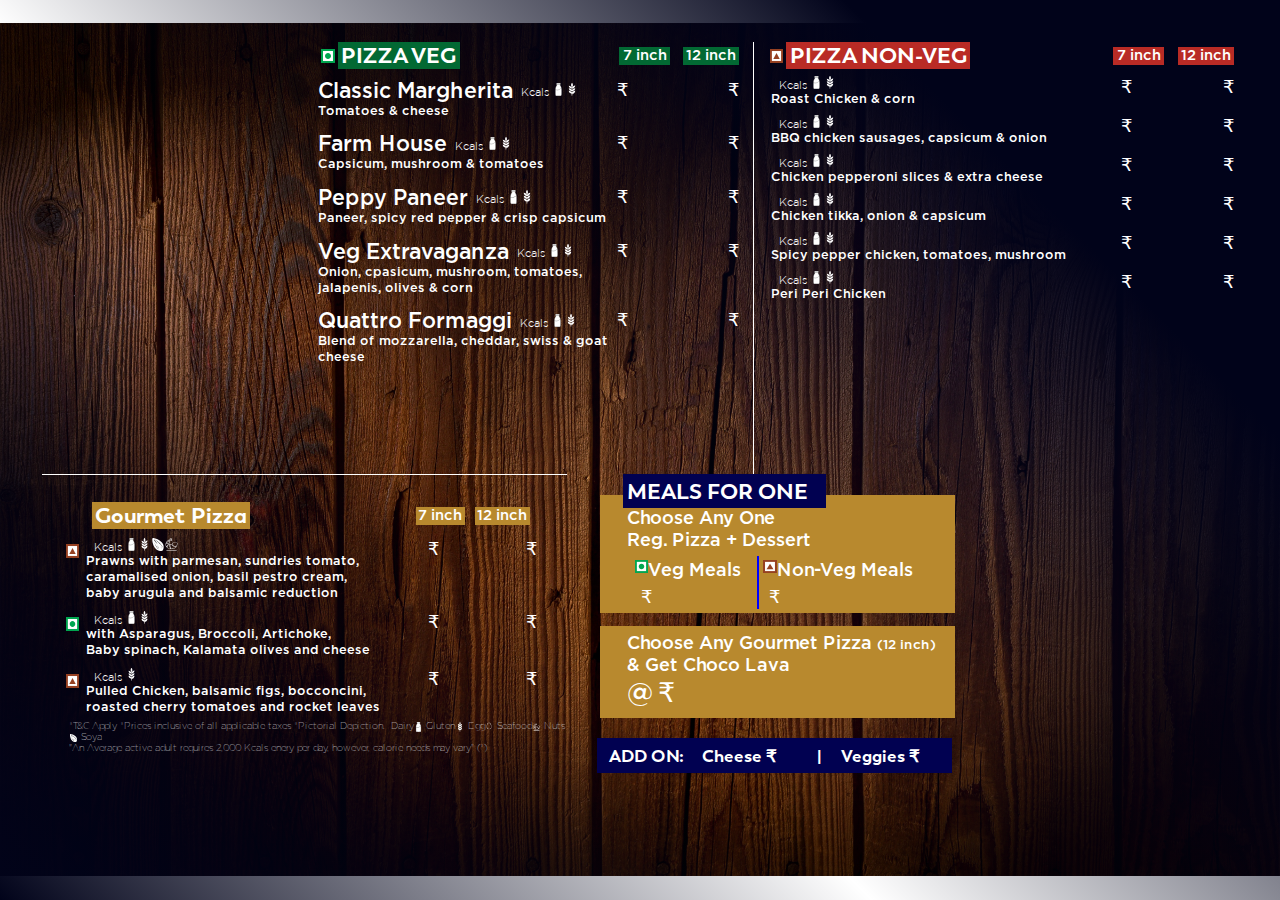
==== commit 622d08d1: "Add files via upload" ====
--- a/Donna_Itallia/index.html
+++ b/Donna_Itallia/index.html
@@ -9,7 +9,7 @@
    
 </head>
 <body>
-    <img src="donna_itallia1.png" alt="" style="position: absolute;z-index: -1;top: 0;left: 0;opacity: 0.4;" height="100%" width="100%">
+    <!-- <img src="donna_itallia1.png" alt="" style="position: absolute;z-index: -1;top: 0;left: 0;opacity: 0.4;" height="100%" width="100%"> -->
     <section class="wrapper ">
         <div class="container ">
         <div class="section section1 display_flex">
@@ -45,8 +45,8 @@
                             </div>
                         </div>
                         <div class="pizza_price display_flex">
-                            <p><span>₹</span><span class="pizza_veg_inch7"></span></p>
-                            <p><span>₹</span><span class="pizza_veg_inch12"></span></p>
+                            <p><span class="fontRupee">₹</span><span class="pizza_veg_inch7"></span></p>
+                            <p><span class="fontRupee">₹</span><span class="pizza_veg_inch12"></span></p>
                         </div>
                     </div>
                     <div class="content display_flex">
@@ -62,8 +62,8 @@
                             </div>
                         </div>
                         <div class="pizza_price display_flex">
-                            <p><span>₹</span><span class="pizza_veg_inch7"></span></p>
-                            <p><span>₹</span><span class="pizza_veg_inch12"></span></p>
+                            <p><span class="fontRupee">₹</span><span class="pizza_veg_inch7"></span></p>
+                            <p><span class="fontRupee">₹</span><span class="pizza_veg_inch12"></span></p>
                         </div>
                     </div>
                     <div class="content display_flex">
@@ -79,8 +79,8 @@
                             </div>
                         </div>
                         <div class="pizza_price display_flex">
-                            <p><span>₹</span><span class="pizza_veg_inch7"></span></p>
-                            <p><span>₹</span><span class="pizza_veg_inch12"></span></p>
+                            <p><span class="fontRupee">₹</span><span class="pizza_veg_inch7"></span></p>
+                            <p><span class="fontRupee">₹</span><span class="pizza_veg_inch12"></span></p>
                         </div>
                     </div>
                     <div class="content display_flex">
@@ -96,8 +96,8 @@
                             </div>
                         </div>
                         <div class="pizza_price display_flex">
-                            <p><span>₹</span><span class="pizza_veg_inch7"></span></p>
-                            <p><span>₹</span><span class="pizza_veg_inch12"></span></p>
+                            <p><span class="fontRupee">₹</span><span class="pizza_veg_inch7"></span></p>
+                            <p><span class="fontRupee">₹</span><span class="pizza_veg_inch12"></span></p>
                         </div>
                     </div>
                     <div class="content display_flex">
@@ -113,8 +113,8 @@
                             </div>
                         </div>
                         <div class="pizza_price display_flex">
-                            <p><span>₹</span><span class="pizza_veg_inch7"></span></p>
-                            <p><span>₹</span><span class="pizza_veg_inch12"></span></p>
+                            <p><span class="fontRupee">₹</span><span class="pizza_veg_inch7"></span></p>
+                            <p><span class="fontRupee">₹</span><span class="pizza_veg_inch12"></span></p>
                         </div>
                     </div>
               
@@ -148,8 +148,8 @@
                             </div>
                         </div>
                         <div class="pizza_price display_flex">
-                            <p><span>₹</span><span class="pizza_nonveg_inch7"></span></p>
-                            <p><span>₹</span><span class="pizza_nonveg_inch12"></span></p>
+                            <p><span class="fontRupee">₹</span><span class="pizza_nonveg_inch7"></span></p>
+                            <p><span class="fontRupee">₹</span><span class="pizza_nonveg_inch12"></span></p>
                         </div>
                     </div>
                     <div class="content display_flex">
@@ -165,8 +165,8 @@
                             </div>
                         </div>
                         <div class="pizza_price display_flex">
-                            <p><span>₹</span><span class="pizza_nonveg_inch7"></span></p>
-                            <p><span>₹</span><span class="pizza_nonveg_inch12"></span></p>
+                            <p><span class="fontRupee">₹</span><span class="pizza_nonveg_inch7"></span></p>
+                            <p><span class="fontRupee">₹</span><span class="pizza_nonveg_inch12"></span></p>
                         </div>
                     </div>
                     
@@ -183,8 +183,8 @@
                             </div>
                         </div>
                         <div class="pizza_price display_flex">
-                            <p><span>₹</span><span class="pizza_nonveg_inch7"></span></p>
-                            <p><span>₹</span><span class="pizza_nonveg_inch12"></span></p>
+                            <p><span class="fontRupee">₹</span><span class="pizza_nonveg_inch7"></span></p>
+                            <p><span class="fontRupee">₹</span><span class="pizza_nonveg_inch12"></span></p>
                         </div>
                     </div>
                     <div class="content display_flex">
@@ -200,8 +200,8 @@
                             </div>
                         </div>
                         <div class="pizza_price display_flex">
-                            <p><span>₹</span><span class="pizza_nonveg_inch7"></span></p>
-                            <p><span>₹</span><span class="pizza_nonveg_inch12"></span></p>
+                            <p><span class="fontRupee">₹</span><span class="pizza_nonveg_inch7"></span></p>
+                            <p><span class="fontRupee">₹</span><span class="pizza_nonveg_inch12"></span></p>
                         </div>
                     </div>
                     <div class="content display_flex">
@@ -217,8 +217,8 @@
                             </div>
                         </div>
                         <div class="pizza_price display_flex">
-                             <p><span>₹</span><span class="pizza_nonveg_inch7"></span></p>
-                            <p><span>₹</span><span class="pizza_nonveg_inch12"></span></p>
+                             <p><span class="fontRupee">₹</span><span class="pizza_nonveg_inch7"></span></p>
+                            <p><span class="fontRupee">₹</span><span class="pizza_nonveg_inch12"></span></p>
                         </div>
                     </div>
                     <div class="content display_flex">
@@ -234,8 +234,8 @@
                             </div>
                         </div>
                         <div class="pizza_price display_flex">
-                            <p><span>₹</span><span class="pizza_nonveg_inch7"></span></p>
-                            <p><span>₹</span><span class="pizza_nonveg_inch12"></span></p>
+                            <p><span class="fontRupee">₹</span><span class="pizza_nonveg_inch7"></span></p>
+                            <p><span class="fontRupee">₹</span><span class="pizza_nonveg_inch12"></span></p>
                         </div>
                     </div>
            
@@ -279,8 +279,8 @@
                             </div>
                         </div>
                         <div class="pizza_price display_flex">
-                            <p><span>₹</span><span class="pizza_gourmet_inch7"></span></p>
-                            <p><span>₹</span><span class="gourmet_pizza_12inch"></span></p>
+                            <p><span class="fontRupee">₹</span><span class="pizza_gourmet_inch7"></span></p>
+                            <p><span class="fontRupee">₹</span><span class="gourmet_pizza_12inch"></span></p>
                         </div>
                     </div>
                     <div class="content display_flex">
@@ -300,8 +300,8 @@
                             </div>
                         </div>
                         <div class="pizza_price display_flex">
-                            <p><span>₹</span><span class="pizza_gourmet_inch7"></span></p>
-                            <p><span>₹</span><span class="gourmet_pizza_12inch"></span></p>
+                            <p><span class="fontRupee">₹</span><span class="pizza_gourmet_inch7"></span></p>
+                            <p><span class="fontRupee">₹</span><span class="gourmet_pizza_12inch"></span></p>
                         </div>
                     </div>
                     <div class="content display_flex">
@@ -320,8 +320,8 @@
                             </div>
                         </div>
                         <div class="pizza_price display_flex">
-                            <p><span>₹</span><span class="pizza_gourmet_inch7"></span></p>
-                            <p><span>₹</span><span class="gourmet_pizza_12inch"></span></p>
+                            <p><span class="fontRupee">₹</span><span class="pizza_gourmet_inch7"></span></p>
+                            <p><span class="fontRupee">₹</span><span class="gourmet_pizza_12inch"></span></p>
                         </div>
                     </div>
                     <div class="terms display_flex_col">
@@ -346,7 +346,7 @@
                                 <p>Veg Meals</p>
                             </div>
                             <div class="content">
-                                <p><span>₹</span><span class="veg_meals"></span></p>
+                                <p><span class="fontRupee">₹</span><span class="veg_meals"></span></p>
                             </div>
                         </div>
                         <div class="nonveg-meals display_flex_col">
@@ -355,7 +355,7 @@
                                 <p>Non-Veg Meals</p>
                             </div>
                             <div class="content">
-                                <p><span>₹</span><span class="nonveg_meals"></span></p>
+                                <p><span class="fontRupee">₹</span><span class="nonveg_meals"></span></p>
                             </div>
                         </div>
                     </div>
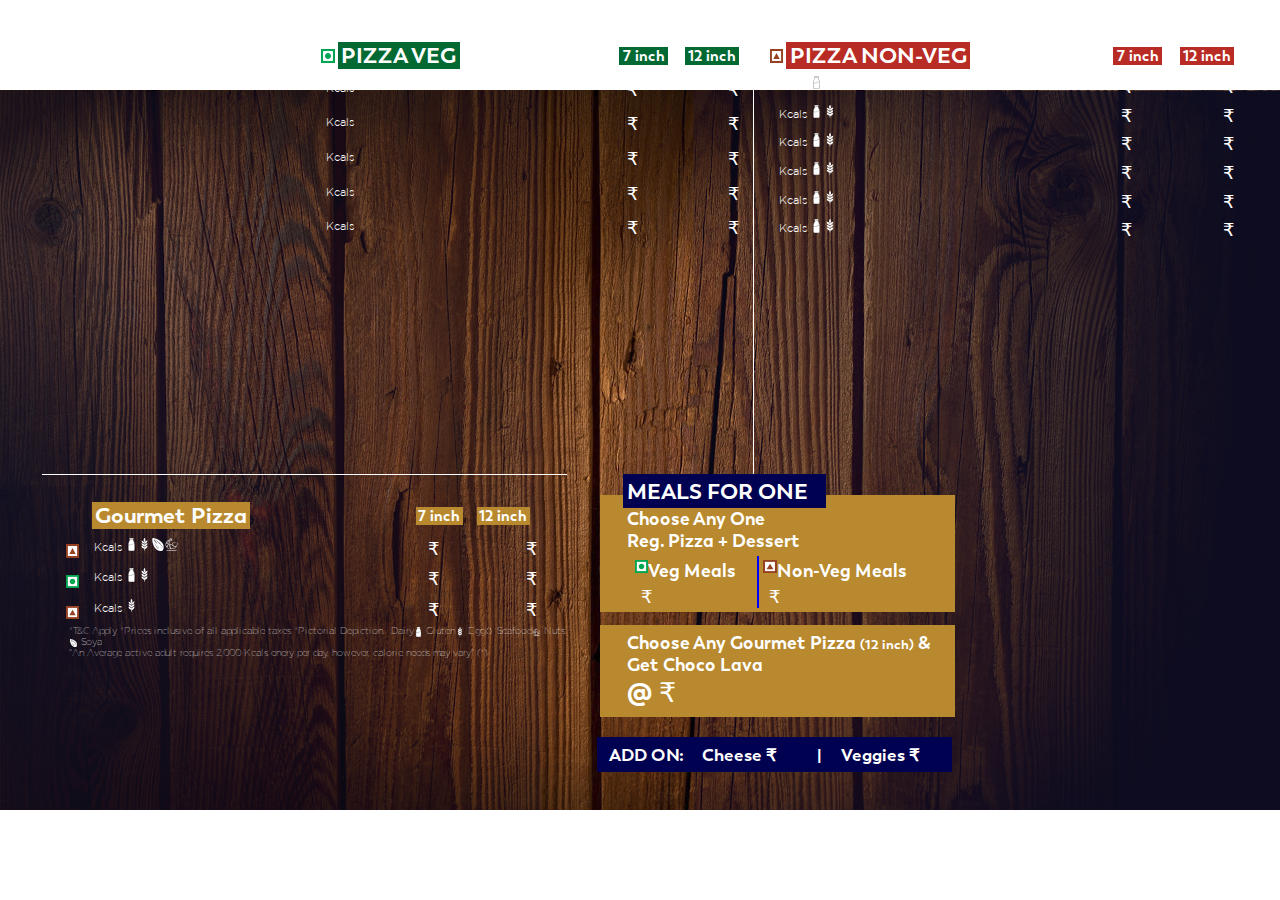
==== commit 3808c4a6: "Add files via upload" ====
--- a/Donna_Itallia/index.html
+++ b/Donna_Itallia/index.html
@@ -36,80 +36,80 @@
                         <div class="pizza_info display_flex_col">
                             <div class="pizza_name display_flex">
                                 
-                                <p class="pizza_veg_name">Classic Margherita</p>
-                                <p>Kcals <span class="pizza_veg_calories"></span> <span><img src="dairy.svg" alt=""><img src="gluten.svg" alt=""></span></p>
-
-                            </div>
-                            <div class="description">
-                                <p>Tomatoes & cheese</p>
-                            </div>
-                        </div>
-                        <div class="pizza_price display_flex">
-                            <p><span class="fontRupee">₹</span><span class="pizza_veg_inch7"></span></p>
-                            <p><span class="fontRupee">₹</span><span class="pizza_veg_inch12"></span></p>
-                        </div>
-                    </div>
-                    <div class="content display_flex">
-                        <div class="pizza_info display_flex_col">
-                            <div class="pizza_name display_flex">
-
-                                <p class="pizza_veg_name">Farm House</p>
-                                <p>Kcals <span class="pizza_veg_calories"></span> <span><img src="dairy.svg" alt=""><img src="gluten.svg" alt=""></span></p>
-
-                            </div>
-                            <div class="description">
-                                <p>Capsicum, mushroom & tomatoes</p>
-                            </div>
-                        </div>
-                        <div class="pizza_price display_flex">
-                            <p><span class="fontRupee">₹</span><span class="pizza_veg_inch7"></span></p>
-                            <p><span class="fontRupee">₹</span><span class="pizza_veg_inch12"></span></p>
-                        </div>
-                    </div>
-                    <div class="content display_flex">
-                        <div class="pizza_info display_flex_col">
-                            <div class="pizza_name display_flex">
-
-                                <p class="pizza_veg_name">Peppy Paneer</p>
-                                <p>Kcals <span class="pizza_veg_calories"></span><span><img src="dairy.svg" alt=""><img src="gluten.svg" alt=""></span></p>
-
-                            </div>
-                            <div class="description">
-                                <p>Paneer, spicy red pepper & crisp capsicum</p>
-                            </div>
-                        </div>
-                        <div class="pizza_price display_flex">
-                            <p><span class="fontRupee">₹</span><span class="pizza_veg_inch7"></span></p>
-                            <p><span class="fontRupee">₹</span><span class="pizza_veg_inch12"></span></p>
-                        </div>
-                    </div>
-                    <div class="content display_flex">
-                        <div class="pizza_info display_flex_col">
-                            <div class="pizza_name display_flex">
-
-                                <p class="pizza_veg_name">Veg Extravaganza</p>
-                                <p>Kcals <span class="pizza_veg_calories"></span><span><img src="dairy.svg" alt=""><img src="gluten.svg" alt=""></span></p>
-
-                            </div>
-                            <div class="description">
-                                <p>Onion, cpasicum, mushroom, tomatoes, jalapenis, olives & corn</p>
-                            </div>
-                        </div>
-                        <div class="pizza_price display_flex">
-                            <p><span class="fontRupee">₹</span><span class="pizza_veg_inch7"></span></p>
-                            <p><span class="fontRupee">₹</span><span class="pizza_veg_inch12"></span></p>
-                        </div>
-                    </div>
-                    <div class="content display_flex">
-                        <div class="pizza_info display_flex_col">
-                            <div class="pizza_name display_flex">
-
-                                <p class="pizza_veg_name">Quattro Formaggi</p>
-                                <p>Kcals <span class="pizza_veg_calories"></span><span><img src="dairy.svg" alt=""><img src="gluten.svg" alt=""></span></p>
-
-                            </div>
-                            <div class="description">
-                                <p>Blend of mozzarella, cheddar, swiss & goat cheese</p>
+                                <p class="pizza_veg_name"></p>
+                                <p class="allergens_image">Kcals <span class="pizza_veg_calories"></span> <span><img src="" alt=""><img src="" alt=""><img src="" alt=""><img src="" alt=""><img src="" alt=""></span></p>
+
+                            </div>
+                            <div class="description description_pizza_veg">
+                                <p></p>
+                            </div>
+                        </div>
+                        <div class="pizza_price display_flex">
+                            <p><span class="fontRupee">₹</span><span class="pizza_veg_inch7"></span></p>
+                            <p><span class="fontRupee">₹</span><span class="pizza_veg_inch12"></span></p>
+                        </div>
+                    </div>
+                    <div class="content display_flex">
+                        <div class="pizza_info display_flex_col">
+                            <div class="pizza_name display_flex">
+
+                                <p class="pizza_veg_name"></p>
+                                <p class="allergens_image">Kcals <span class="pizza_veg_calories"></span> <span><img src="" alt=""><img src="" alt=""><img src="" alt=""><img src="" alt=""><img src="" alt=""></span></p>
+
+                            </div>
+                            <div class="description description_pizza_veg">
+                                <p></p>
+                            </div>
+                        </div>
+                        <div class="pizza_price display_flex">
+                            <p><span class="fontRupee">₹</span><span class="pizza_veg_inch7"></span></p>
+                            <p><span class="fontRupee">₹</span><span class="pizza_veg_inch12"></span></p>
+                        </div>
+                    </div>
+                    <div class="content display_flex">
+                        <div class="pizza_info display_flex_col">
+                            <div class="pizza_name display_flex">
+
+                                <p class="pizza_veg_name"></p>
+                                <p class="allergens_image">Kcals <span class="pizza_veg_calories"></span><span><img src="" alt=""><img src="" alt=""><img src="" alt=""><img src="" alt=""><img src="" alt=""></span></p>
+
+                            </div>
+                            <div class="description description_pizza_veg">
+                                <p></p>
+                            </div>
+                        </div>
+                        <div class="pizza_price display_flex">
+                            <p><span class="fontRupee">₹</span><span class="pizza_veg_inch7"></span></p>
+                            <p><span class="fontRupee">₹</span><span class="pizza_veg_inch12"></span></p>
+                        </div>
+                    </div>
+                    <div class="content display_flex">
+                        <div class="pizza_info display_flex_col">
+                            <div class="pizza_name display_flex">
+
+                                <p class="pizza_veg_name"></p>
+                                <p class="allergens_image">Kcals <span class="pizza_veg_calories"></span><span><img src="" alt=""><img src="" alt=""><img src="" alt=""><img src="" alt=""><img src="" alt=""></span></p>
+
+                            </div>
+                            <div class="description description_pizza_veg">
+                                <p></p>
+                            </div>
+                        </div>
+                        <div class="pizza_price display_flex">
+                            <p><span class="fontRupee">₹</span><span class="pizza_veg_inch7"></span></p>
+                            <p><span class="fontRupee">₹</span><span class="pizza_veg_inch12"></span></p>
+                        </div>
+                    </div>
+                    <div class="content display_flex">
+                        <div class="pizza_info display_flex_col">
+                            <div class="pizza_name display_flex">
+
+                                <p class="pizza_veg_name"></p>
+                                <p class="allergens_image">Kcals <span class="pizza_veg_calories"></span><span><img src="" alt=""><img src="" alt=""><img src="" alt=""><img src="" alt=""><img src="" alt=""></span></p>
+
+                            </div>
+                            <div class="description description_pizza_veg">
+                                <p></p>
                             </div>
                         </div>
                         <div class="pizza_price display_flex">
@@ -143,25 +143,25 @@
                                 <p>Kcals <span class="pizza_nonveg_calorie"></span><span><img src="dairy.svg" alt=""><img src="gluten.svg" alt=""></span></p>
 
                             </div>
-                            <div class="description">
-                                <p>Roast Chicken & corn</p>
-                            </div>
-                        </div>
-                        <div class="pizza_price display_flex">
-                            <p><span class="fontRupee">₹</span><span class="pizza_nonveg_inch7"></span></p>
-                            <p><span class="fontRupee">₹</span><span class="pizza_nonveg_inch12"></span></p>
-                        </div>
-                    </div>
-                    <div class="content display_flex">
-                        <div class="pizza_info display_flex_col">
-                            <div class="pizza_name display_flex">
-
-                                <p class="pizza_nonveg_name"></p>
-                                <p>Kcals <span class="pizza_nonveg_calorie"></span><span><img src="dairy.svg" alt=""><img src="gluten.svg" alt=""></span></p>
-
-                            </div>
-                            <div class="description">
-                                <p>BBQ chicken sausages, capsicum & onion</p>
+                            <div class="description description_pizza_nonveg">
+                                <p></p>
+                            </div>
+                        </div>
+                        <div class="pizza_price display_flex">
+                            <p><span class="fontRupee">₹</span><span class="pizza_nonveg_inch7"></span></p>
+                            <p><span class="fontRupee">₹</span><span class="pizza_nonveg_inch12"></span></p>
+                        </div>
+                    </div>
+                    <div class="content display_flex">
+                        <div class="pizza_info display_flex_col">
+                            <div class="pizza_name display_flex">
+
+                                <p class="pizza_nonveg_name"></p>
+                                <p>Kcals <span class="pizza_nonveg_calorie"></span><span><img src="dairy.svg" alt=""><img src="gluten.svg" alt=""></span></p>
+
+                            </div>
+                            <div class="description description_pizza_nonveg">
+                                <p></p>
                             </div>
                         </div>
                         <div class="pizza_price display_flex">
@@ -178,42 +178,42 @@
                                 <p>Kcals <span class="pizza_nonveg_calorie"></span><span><img src="dairy.svg" alt=""><img src="gluten.svg" alt=""></span></p>
 
                             </div>
-                            <div class="description">
-                                <p>Chicken pepperoni slices & extra cheese</p>
-                            </div>
-                        </div>
-                        <div class="pizza_price display_flex">
-                            <p><span class="fontRupee">₹</span><span class="pizza_nonveg_inch7"></span></p>
-                            <p><span class="fontRupee">₹</span><span class="pizza_nonveg_inch12"></span></p>
-                        </div>
-                    </div>
-                    <div class="content display_flex">
-                        <div class="pizza_info display_flex_col">
-                            <div class="pizza_name display_flex">
-
-                                <p class="pizza_nonveg_name"></p>
-                                <p>Kcals <span class="pizza_nonveg_calorie"></span><span><img src="dairy.svg" alt=""><img src="gluten.svg" alt=""></span></p>
-
-                            </div>
-                            <div class="description">
-                                <p>Chicken tikka, onion & capsicum</p>
-                            </div>
-                        </div>
-                        <div class="pizza_price display_flex">
-                            <p><span class="fontRupee">₹</span><span class="pizza_nonveg_inch7"></span></p>
-                            <p><span class="fontRupee">₹</span><span class="pizza_nonveg_inch12"></span></p>
-                        </div>
-                    </div>
-                    <div class="content display_flex">
-                        <div class="pizza_info display_flex_col">
-                            <div class="pizza_name display_flex">
-
-                                <p class="pizza_nonveg_name"></p>
-                                <p>Kcals <span class="pizza_nonveg_calorie"></span><span><img src="dairy.svg" alt=""><img src="gluten.svg" alt=""></span></p>
-
-                            </div>
-                            <div class="description">
-                                <p>Spicy pepper chicken, tomatoes, mushroom</p>
+                            <div class="description description_pizza_nonveg">
+                                <p></p>
+                            </div>
+                        </div>
+                        <div class="pizza_price display_flex">
+                            <p><span class="fontRupee">₹</span><span class="pizza_nonveg_inch7"></span></p>
+                            <p><span class="fontRupee">₹</span><span class="pizza_nonveg_inch12"></span></p>
+                        </div>
+                    </div>
+                    <div class="content display_flex">
+                        <div class="pizza_info display_flex_col">
+                            <div class="pizza_name display_flex">
+
+                                <p class="pizza_nonveg_name"></p>
+                                <p>Kcals <span class="pizza_nonveg_calorie"></span><span><img src="dairy.svg" alt=""><img src="gluten.svg" alt=""></span></p>
+
+                            </div>
+                            <div class="description description_pizza_nonveg">
+                                <p></p>
+                            </div>
+                        </div>
+                        <div class="pizza_price display_flex">
+                            <p><span class="fontRupee">₹</span><span class="pizza_nonveg_inch7"></span></p>
+                            <p><span class="fontRupee">₹</span><span class="pizza_nonveg_inch12"></span></p>
+                        </div>
+                    </div>
+                    <div class="content display_flex">
+                        <div class="pizza_info display_flex_col">
+                            <div class="pizza_name display_flex">
+
+                                <p class="pizza_nonveg_name"></p>
+                                <p>Kcals <span class="pizza_nonveg_calorie"></span><span><img src="dairy.svg" alt=""><img src="gluten.svg" alt=""></span></p>
+
+                            </div>
+                            <div class="description description_pizza_nonveg">
+                                <p></p>
                             </div>
                         </div>
                         <div class="pizza_price display_flex">
@@ -229,8 +229,8 @@
                                 <p>Kcals <span class="pizza_nonveg_calorie"></span><span><img src="dairy.svg" alt=""><img src="gluten.svg" alt=""></span></p>
 
                             </div>
-                            <div class="description">
-                                <p>Peri Peri Chicken</p>
+                            <div class="description description_pizza_nonveg">
+                                <p></p>
                             </div>
                         </div>
                         <div class="pizza_price display_flex">
@@ -271,11 +271,8 @@
                                 <p>Kcals <span class="gourmet_pizza_calorie"></span><span><img src="dairy.svg" alt=""><img src="gluten.svg" alt=""><img src="nuts.svg" alt=""><img src="seafood.svg" alt=""></span></p>
 
                             </div>
-                            <div class="description">
-                                <p>Prawns with parmesan, sundries tomato,
-                                    <br>caramalised onion, basil pestro cream, 
-                                    <br>baby arugula and balsamic reduction
-                                </p>
+                            <div class="description description_pizza_gourmet">
+                                <p></p>
                             </div>
                         </div>
                         <div class="pizza_price display_flex">
@@ -293,9 +290,8 @@
                                 <p>Kcals <span class="gourmet_pizza_calorie"></span><span><img src="dairy.svg" alt=""><img src="gluten.svg" alt=""></span></p>
 
                             </div>
-                            <div class="description">
-                                <p>with Asparagus, Broccoli, Artichoke, 
-                                    <br>Baby spinach, Kalamata olives and cheese
+                            <div class="description description_pizza_gourmet">
+                                <p>
                                 </p>
                             </div>
                         </div>
@@ -314,9 +310,8 @@
                                 <p>Kcals <span class="gourmet_pizza_calorie"></span><span><img src="gluten.svg" alt=""></span></p>
 
                             </div>
-                            <div class="description">
-                                <p>Pulled Chicken, balsamic figs, bocconcini,
-                                <br>roasted cherry tomatoes and rocket leaves</p>
+                            <div class="description description_pizza_gourmet">
+                                <p></p>
                             </div>
                         </div>
                         <div class="pizza_price display_flex">
--- a/Donna_Itallia/style.css
+++ b/Donna_Itallia/style.css
@@ -37,14 +37,7 @@
 .fontRupee{
     font-family: 'ITF Rupee';
 }
-@font-face {
-    font-family: 'Trenda';
-    src: url('Gotham-Medium.woff2') format('woff2'),
-        url('Gotham-Medium.woff') format('woff');
-    font-weight: 500;
-    font-style: normal;
-    font-display: swap;
-}
+
 @font-face {
     font-family: 'Trenda';
     src: url('Trenda-Bold.woff2') format('woff2'),
@@ -62,19 +55,20 @@
     font-style: normal;
     font-display: swap;
 }
-
+@font-face {
+    font-family: 'Tranda Bold';
+    src: url('LatinotypeTrendaBold.otf');
+}
 @font-face {
     font-family: 'Gotham Thin';
-    src: url('Gotham-Thin.woff2') format('woff2'),
-        url('Gotham-Thin.woff') format('woff');
+    src: url('Gotham-Thin.woff') format('woff');
     font-weight: 100;
     font-style: normal;
     font-display: swap;
 }
 @font-face {
     font-family: 'Gotham Light';
-    src: url('Gotham-Light.woff2') format('woff2'),
-        url('Gotham-Light.woff') format('woff');
+    src: url('Gotham-Light.woff') format('woff');
     font-weight: 300;
     font-style: normal;
     font-display: swap;
@@ -87,11 +81,11 @@
 }
 body{
     height: 100vh;
-    background-image: url('onlyBg.jpg');
-    background: linear-gradient(45deg,#01031A , rgba(255, 255, 255, 0) , #01031A  80%), url('onlyBg.jpg');
+    background-image: url('background.png');
     background-size: 100%;
     background-repeat: no-repeat;
     background-position: center;
+    /* background: white; */
 }
 .wrapper{
     height: 100%;
@@ -146,19 +140,26 @@
     width: 30%;
 }
 .section .first_div .content .pizza_info{
-    width: 70%;
+    width: 80%;
+    align-items: flex-start;
 }
 .section .third_section .first_div .content .pizza_info{
     width: 90%;
+    align-items: flex-start;
 }
 .section  .first_div .content .pizza_name{
     justify-content: flex-start;
     font-family: 'Trenda';
     
 }
-.section  .first_div .content .description{
+.section  .first_div .content .description {
     font-family: 'Trenda';
     font-size: calc(19/1920 * 100vw);
+    width: 100%;
+    
+}
+.section  .first_div .content .description_pizza_gourmet {
+    width: 80%;
     
 }
 .section .first_div .content{
@@ -227,6 +228,7 @@
 .section2 .second_section .content .pizza_info{
     width: 93%;
     padding: 0 0 0 calc(10/1920 * 100vw);
+    align-items: flex-start;
 }
 .section2 .second_section .terms {
     padding: calc(8/1920 * 100vw) 0 0 calc(40/1920 * 100vw);
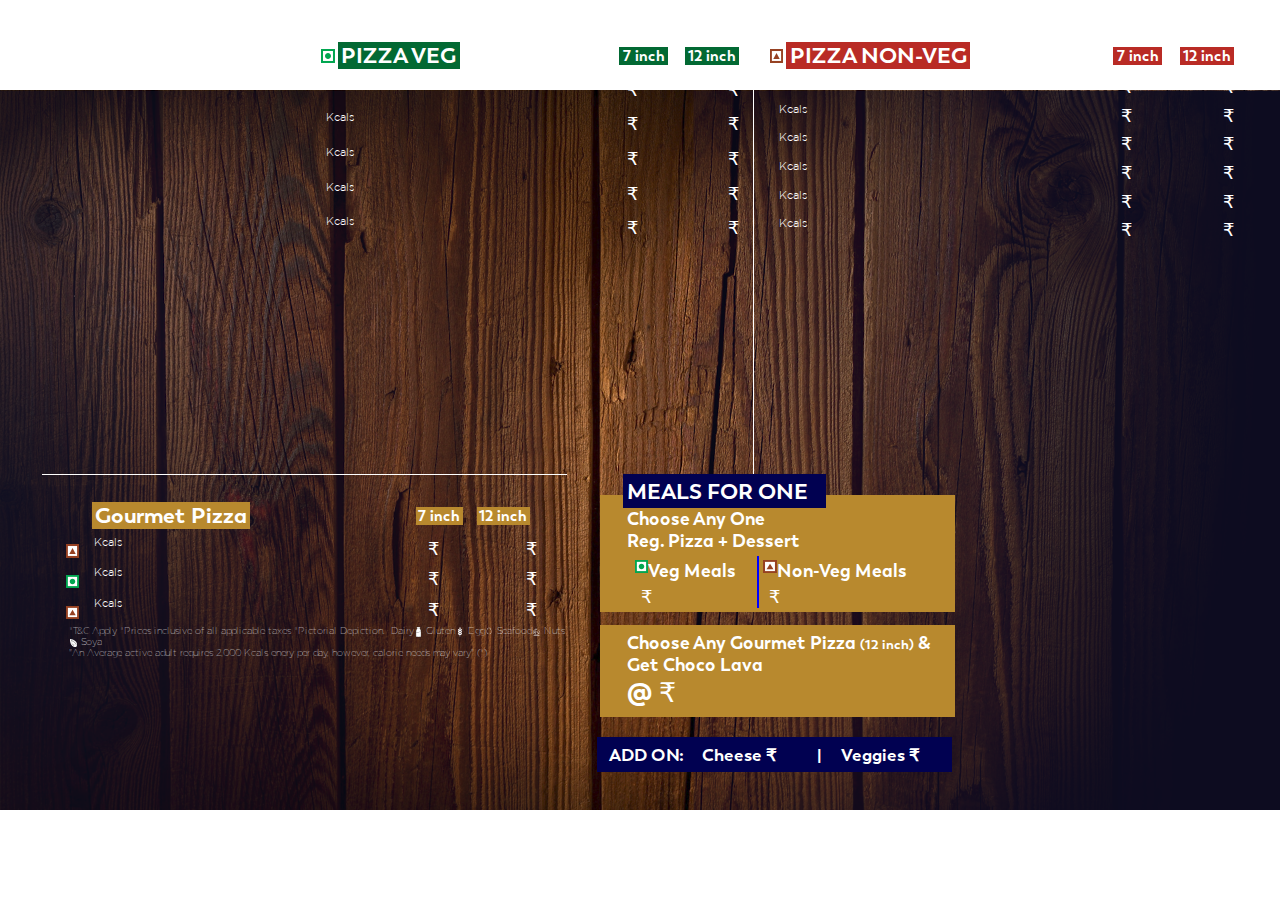
==== commit b84f5a5f: "Add files via upload" ====
--- a/Donna_Itallia/index.html
+++ b/Donna_Itallia/index.html
@@ -37,75 +37,75 @@
                             <div class="pizza_name display_flex">
                                 
                                 <p class="pizza_veg_name"></p>
-                                <p class="allergens_image">Kcals <span class="pizza_veg_calories"></span> <span><img src="" alt=""><img src="" alt=""><img src="" alt=""><img src="" alt=""><img src="" alt=""></span></p>
-
-                            </div>
-                            <div class="description description_pizza_veg">
-                                <p></p>
-                            </div>
-                        </div>
-                        <div class="pizza_price display_flex">
-                            <p><span class="fontRupee">₹</span><span class="pizza_veg_inch7"></span></p>
-                            <p><span class="fontRupee">₹</span><span class="pizza_veg_inch12"></span></p>
-                        </div>
-                    </div>
-                    <div class="content display_flex">
-                        <div class="pizza_info display_flex_col">
-                            <div class="pizza_name display_flex">
-
-                                <p class="pizza_veg_name"></p>
-                                <p class="allergens_image">Kcals <span class="pizza_veg_calories"></span> <span><img src="" alt=""><img src="" alt=""><img src="" alt=""><img src="" alt=""><img src="" alt=""></span></p>
-
-                            </div>
-                            <div class="description description_pizza_veg">
-                                <p></p>
-                            </div>
-                        </div>
-                        <div class="pizza_price display_flex">
-                            <p><span class="fontRupee">₹</span><span class="pizza_veg_inch7"></span></p>
-                            <p><span class="fontRupee">₹</span><span class="pizza_veg_inch12"></span></p>
-                        </div>
-                    </div>
-                    <div class="content display_flex">
-                        <div class="pizza_info display_flex_col">
-                            <div class="pizza_name display_flex">
-
-                                <p class="pizza_veg_name"></p>
-                                <p class="allergens_image">Kcals <span class="pizza_veg_calories"></span><span><img src="" alt=""><img src="" alt=""><img src="" alt=""><img src="" alt=""><img src="" alt=""></span></p>
-
-                            </div>
-                            <div class="description description_pizza_veg">
-                                <p></p>
-                            </div>
-                        </div>
-                        <div class="pizza_price display_flex">
-                            <p><span class="fontRupee">₹</span><span class="pizza_veg_inch7"></span></p>
-                            <p><span class="fontRupee">₹</span><span class="pizza_veg_inch12"></span></p>
-                        </div>
-                    </div>
-                    <div class="content display_flex">
-                        <div class="pizza_info display_flex_col">
-                            <div class="pizza_name display_flex">
-
-                                <p class="pizza_veg_name"></p>
-                                <p class="allergens_image">Kcals <span class="pizza_veg_calories"></span><span><img src="" alt=""><img src="" alt=""><img src="" alt=""><img src="" alt=""><img src="" alt=""></span></p>
-
-                            </div>
-                            <div class="description description_pizza_veg">
-                                <p></p>
-                            </div>
-                        </div>
-                        <div class="pizza_price display_flex">
-                            <p><span class="fontRupee">₹</span><span class="pizza_veg_inch7"></span></p>
-                            <p><span class="fontRupee">₹</span><span class="pizza_veg_inch12"></span></p>
-                        </div>
-                    </div>
-                    <div class="content display_flex">
-                        <div class="pizza_info display_flex_col">
-                            <div class="pizza_name display_flex">
-
-                                <p class="pizza_veg_name"></p>
-                                <p class="allergens_image">Kcals <span class="pizza_veg_calories"></span><span><img src="" alt=""><img src="" alt=""><img src="" alt=""><img src="" alt=""><img src="" alt=""></span></p>
+                                <p class="allergens_image">Kcals <span class="pizza_veg_calories"></span> <span></span></p>
+
+                            </div>
+                            <div class="description description_pizza_veg">
+                                <p></p>
+                            </div>
+                        </div>
+                        <div class="pizza_price display_flex">
+                            <p><span class="fontRupee">₹</span><span class="pizza_veg_inch7"></span></p>
+                            <p><span class="fontRupee">₹</span><span class="pizza_veg_inch12"></span></p>
+                        </div>
+                    </div>
+                    <div class="content display_flex">
+                        <div class="pizza_info display_flex_col">
+                            <div class="pizza_name display_flex">
+
+                                <p class="pizza_veg_name"></p>
+                                <p class="allergens_image">Kcals <span class="pizza_veg_calories"></span> <span><span></p>
+
+                            </div>
+                            <div class="description description_pizza_veg">
+                                <p></p>
+                            </div>
+                        </div>
+                        <div class="pizza_price display_flex">
+                            <p><span class="fontRupee">₹</span><span class="pizza_veg_inch7"></span></p>
+                            <p><span class="fontRupee">₹</span><span class="pizza_veg_inch12"></span></p>
+                        </div>
+                    </div>
+                    <div class="content display_flex">
+                        <div class="pizza_info display_flex_col">
+                            <div class="pizza_name display_flex">
+
+                                <p class="pizza_veg_name"></p>
+                                <p class="allergens_image">Kcals <span class="pizza_veg_calories"></span><span><span></p>
+
+                            </div>
+                            <div class="description description_pizza_veg">
+                                <p></p>
+                            </div>
+                        </div>
+                        <div class="pizza_price display_flex">
+                            <p><span class="fontRupee">₹</span><span class="pizza_veg_inch7"></span></p>
+                            <p><span class="fontRupee">₹</span><span class="pizza_veg_inch12"></span></p>
+                        </div>
+                    </div>
+                    <div class="content display_flex">
+                        <div class="pizza_info display_flex_col">
+                            <div class="pizza_name display_flex">
+
+                                <p class="pizza_veg_name"></p>
+                                <p class="allergens_image">Kcals <span class="pizza_veg_calories"></span><span></span></p>
+
+                            </div>
+                            <div class="description description_pizza_veg">
+                                <p></p>
+                            </div>
+                        </div>
+                        <div class="pizza_price display_flex">
+                            <p><span class="fontRupee">₹</span><span class="pizza_veg_inch7"></span></p>
+                            <p><span class="fontRupee">₹</span><span class="pizza_veg_inch12"></span></p>
+                        </div>
+                    </div>
+                    <div class="content display_flex">
+                        <div class="pizza_info display_flex_col">
+                            <div class="pizza_name display_flex">
+
+                                <p class="pizza_veg_name"></p>
+                                <p class="allergens_image">Kcals <span class="pizza_veg_calories"></span><span></span></p>
 
                             </div>
                             <div class="description description_pizza_veg">
@@ -140,24 +140,24 @@
                             <div class="pizza_name display_flex">
 
                                 <p class="pizza_nonveg_name"></p>
-                                <p>Kcals <span class="pizza_nonveg_calorie"></span><span><img src="dairy.svg" alt=""><img src="gluten.svg" alt=""></span></p>
-
-                            </div>
-                            <div class="description description_pizza_nonveg">
-                                <p></p>
-                            </div>
-                        </div>
-                        <div class="pizza_price display_flex">
-                            <p><span class="fontRupee">₹</span><span class="pizza_nonveg_inch7"></span></p>
-                            <p><span class="fontRupee">₹</span><span class="pizza_nonveg_inch12"></span></p>
-                        </div>
-                    </div>
-                    <div class="content display_flex">
-                        <div class="pizza_info display_flex_col">
-                            <div class="pizza_name display_flex">
-
-                                <p class="pizza_nonveg_name"></p>
-                                <p>Kcals <span class="pizza_nonveg_calorie"></span><span><img src="dairy.svg" alt=""><img src="gluten.svg" alt=""></span></p>
+                                <p class="allergens_image_nonveg">Kcals <span class="pizza_nonveg_calorie"></span><span></span></p>
+
+                            </div>
+                            <div class="description description_pizza_nonveg">
+                                <p></p>
+                            </div>
+                        </div>
+                        <div class="pizza_price display_flex">
+                            <p><span class="fontRupee">₹</span><span class="pizza_nonveg_inch7"></span></p>
+                            <p><span class="fontRupee">₹</span><span class="pizza_nonveg_inch12"></span></p>
+                        </div>
+                    </div>
+                    <div class="content display_flex">
+                        <div class="pizza_info display_flex_col">
+                            <div class="pizza_name display_flex">
+
+                                <p class="pizza_nonveg_name"></p>
+                                <p class="allergens_image_nonveg">Kcals <span class="pizza_nonveg_calorie"></span><span></span></p>
 
                             </div>
                             <div class="description description_pizza_nonveg">
@@ -175,41 +175,41 @@
                             <div class="pizza_name display_flex">
 
                                 <p class="pizza_nonveg_name"></p>
-                                <p>Kcals <span class="pizza_nonveg_calorie"></span><span><img src="dairy.svg" alt=""><img src="gluten.svg" alt=""></span></p>
-
-                            </div>
-                            <div class="description description_pizza_nonveg">
-                                <p></p>
-                            </div>
-                        </div>
-                        <div class="pizza_price display_flex">
-                            <p><span class="fontRupee">₹</span><span class="pizza_nonveg_inch7"></span></p>
-                            <p><span class="fontRupee">₹</span><span class="pizza_nonveg_inch12"></span></p>
-                        </div>
-                    </div>
-                    <div class="content display_flex">
-                        <div class="pizza_info display_flex_col">
-                            <div class="pizza_name display_flex">
-
-                                <p class="pizza_nonveg_name"></p>
-                                <p>Kcals <span class="pizza_nonveg_calorie"></span><span><img src="dairy.svg" alt=""><img src="gluten.svg" alt=""></span></p>
-
-                            </div>
-                            <div class="description description_pizza_nonveg">
-                                <p></p>
-                            </div>
-                        </div>
-                        <div class="pizza_price display_flex">
-                            <p><span class="fontRupee">₹</span><span class="pizza_nonveg_inch7"></span></p>
-                            <p><span class="fontRupee">₹</span><span class="pizza_nonveg_inch12"></span></p>
-                        </div>
-                    </div>
-                    <div class="content display_flex">
-                        <div class="pizza_info display_flex_col">
-                            <div class="pizza_name display_flex">
-
-                                <p class="pizza_nonveg_name"></p>
-                                <p>Kcals <span class="pizza_nonveg_calorie"></span><span><img src="dairy.svg" alt=""><img src="gluten.svg" alt=""></span></p>
+                                <p class="allergens_image_nonveg">Kcals <span class="pizza_nonveg_calorie"></span><span><span></p>
+
+                            </div>
+                            <div class="description description_pizza_nonveg">
+                                <p></p>
+                            </div>
+                        </div>
+                        <div class="pizza_price display_flex">
+                            <p><span class="fontRupee">₹</span><span class="pizza_nonveg_inch7"></span></p>
+                            <p><span class="fontRupee">₹</span><span class="pizza_nonveg_inch12"></span></p>
+                        </div>
+                    </div>
+                    <div class="content display_flex">
+                        <div class="pizza_info display_flex_col">
+                            <div class="pizza_name display_flex">
+
+                                <p class="pizza_nonveg_name"></p>
+                                <p class="allergens_image_nonveg">Kcals <span class="pizza_nonveg_calorie"></span><span><span></p>
+
+                            </div>
+                            <div class="description description_pizza_nonveg">
+                                <p></p>
+                            </div>
+                        </div>
+                        <div class="pizza_price display_flex">
+                            <p><span class="fontRupee">₹</span><span class="pizza_nonveg_inch7"></span></p>
+                            <p><span class="fontRupee">₹</span><span class="pizza_nonveg_inch12"></span></p>
+                        </div>
+                    </div>
+                    <div class="content display_flex">
+                        <div class="pizza_info display_flex_col">
+                            <div class="pizza_name display_flex">
+
+                                <p class="pizza_nonveg_name"></p>
+                                <p class="allergens_image_nonveg">Kcals <span class="pizza_nonveg_calorie"></span><span></span></p>
 
                             </div>
                             <div class="description description_pizza_nonveg">
@@ -226,7 +226,7 @@
                             <div class="pizza_name display_flex">
 
                                 <p class="pizza_nonveg_name"></p>
-                                <p>Kcals <span class="pizza_nonveg_calorie"></span><span><img src="dairy.svg" alt=""><img src="gluten.svg" alt=""></span></p>
+                                <p class="allergens_image_nonveg">Kcals <span class="pizza_nonveg_calorie"></span><span></span></p>
 
                             </div>
                             <div class="description description_pizza_nonveg">
@@ -268,7 +268,7 @@
                             <div class="pizza_name display_flex">
 
                                 <p class="gourmet_pizza_name"></p>
-                                <p>Kcals <span class="gourmet_pizza_calorie"></span><span><img src="dairy.svg" alt=""><img src="gluten.svg" alt=""><img src="nuts.svg" alt=""><img src="seafood.svg" alt=""></span></p>
+                                <p class="allergens_image_gourmet">Kcals <span class="gourmet_pizza_calorie"></span><span></span></p>
 
                             </div>
                             <div class="description description_pizza_gourmet">
@@ -287,7 +287,7 @@
                             <div class="pizza_name display_flex">
 
                                 <p class="gourmet_pizza_name"></p>
-                                <p>Kcals <span class="gourmet_pizza_calorie"></span><span><img src="dairy.svg" alt=""><img src="gluten.svg" alt=""></span></p>
+                                <p class="allergens_image_gourmet">Kcals <span class="gourmet_pizza_calorie"></span><span></span></p>
 
                             </div>
                             <div class="description description_pizza_gourmet">
@@ -307,7 +307,7 @@
                             <div class="pizza_name display_flex">
 
                                 <p class="gourmet_pizza_name"></p>
-                                <p>Kcals <span class="gourmet_pizza_calorie"></span><span><img src="gluten.svg" alt=""></span></p>
+                                <p class="allergens_image_gourmet">Kcals <span class="gourmet_pizza_calorie"></span><span></span></p>
 
                             </div>
                             <div class="description description_pizza_gourmet">
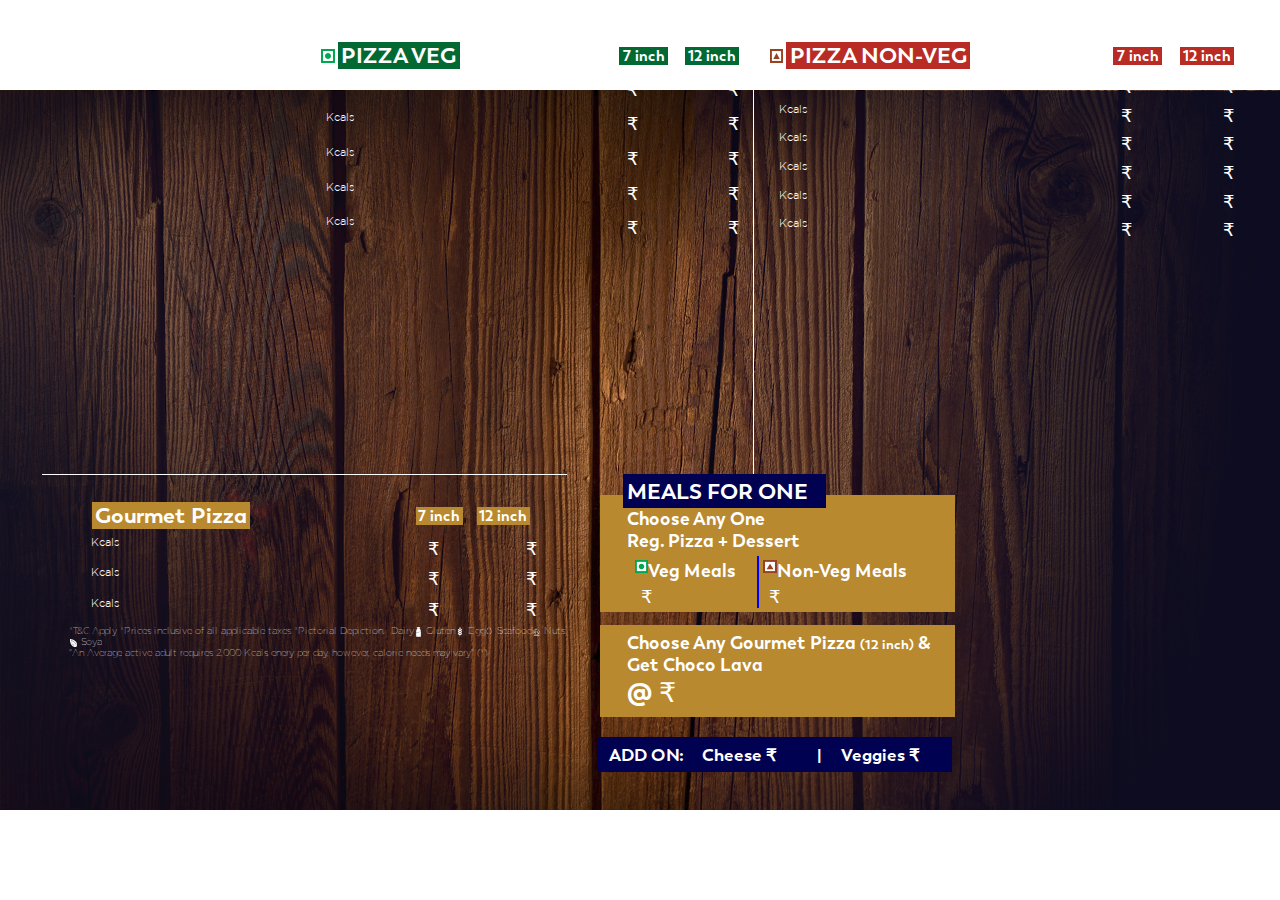
==== commit 87ff1be9: "Add files via upload" ====
--- a/Donna_Itallia/index.html
+++ b/Donna_Itallia/index.html
@@ -175,24 +175,24 @@
                             <div class="pizza_name display_flex">
 
                                 <p class="pizza_nonveg_name"></p>
-                                <p class="allergens_image_nonveg">Kcals <span class="pizza_nonveg_calorie"></span><span><span></p>
-
-                            </div>
-                            <div class="description description_pizza_nonveg">
-                                <p></p>
-                            </div>
-                        </div>
-                        <div class="pizza_price display_flex">
-                            <p><span class="fontRupee">₹</span><span class="pizza_nonveg_inch7"></span></p>
-                            <p><span class="fontRupee">₹</span><span class="pizza_nonveg_inch12"></span></p>
-                        </div>
-                    </div>
-                    <div class="content display_flex">
-                        <div class="pizza_info display_flex_col">
-                            <div class="pizza_name display_flex">
-
-                                <p class="pizza_nonveg_name"></p>
-                                <p class="allergens_image_nonveg">Kcals <span class="pizza_nonveg_calorie"></span><span><span></p>
+                                <p class="allergens_image_nonveg">Kcals <span class="pizza_nonveg_calorie"></span><span></span></p>
+
+                            </div>
+                            <div class="description description_pizza_nonveg">
+                                <p></p>
+                            </div>
+                        </div>
+                        <div class="pizza_price display_flex">
+                            <p><span class="fontRupee">₹</span><span class="pizza_nonveg_inch7"></span></p>
+                            <p><span class="fontRupee">₹</span><span class="pizza_nonveg_inch12"></span></p>
+                        </div>
+                    </div>
+                    <div class="content display_flex">
+                        <div class="pizza_info display_flex_col">
+                            <div class="pizza_name display_flex">
+
+                                <p class="pizza_nonveg_name"></p>
+                                <p class="allergens_image_nonveg">Kcals <span class="pizza_nonveg_calorie"></span><span></span></p>
 
                             </div>
                             <div class="description description_pizza_nonveg">
@@ -262,7 +262,7 @@
                         </div>
                     </div>
                     <div class="content display_flex">
-                        <img src="nonveg.svg" alt="">
+                        <img src="" alt="" class="category_gourmet">
 
                         <div class="pizza_info display_flex_col">
                             <div class="pizza_name display_flex">
@@ -281,7 +281,7 @@
                         </div>
                     </div>
                     <div class="content display_flex">
-                        <img src="veg.svg" alt="">
+                        <img src="" alt="" class="category_gourmet">
 
                         <div class="pizza_info display_flex_col">
                             <div class="pizza_name display_flex">
@@ -301,7 +301,7 @@
                         </div>
                     </div>
                     <div class="content display_flex">
-                        <img src="nonveg.svg" alt="">
+                        <img src="" alt="" class="category_gourmet">
 
                         <div class="pizza_info display_flex_col">
                             <div class="pizza_name display_flex">
